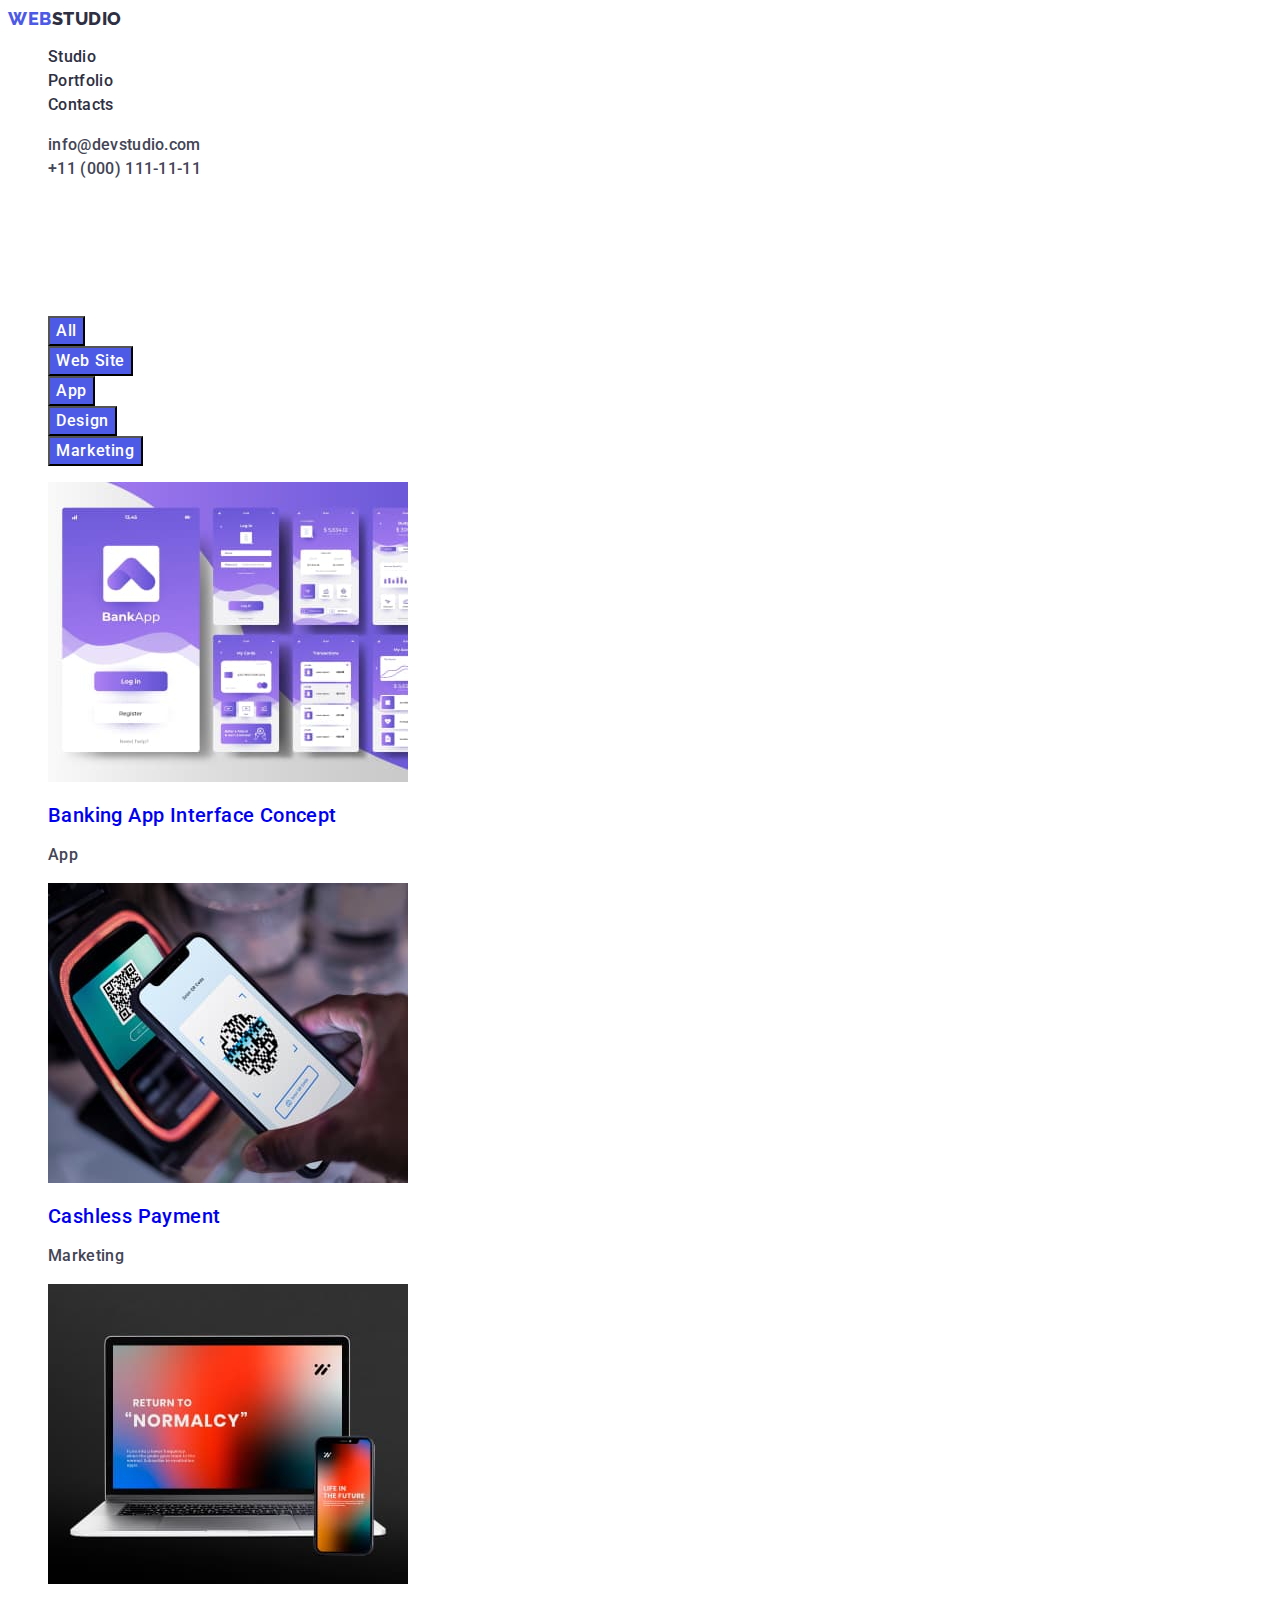
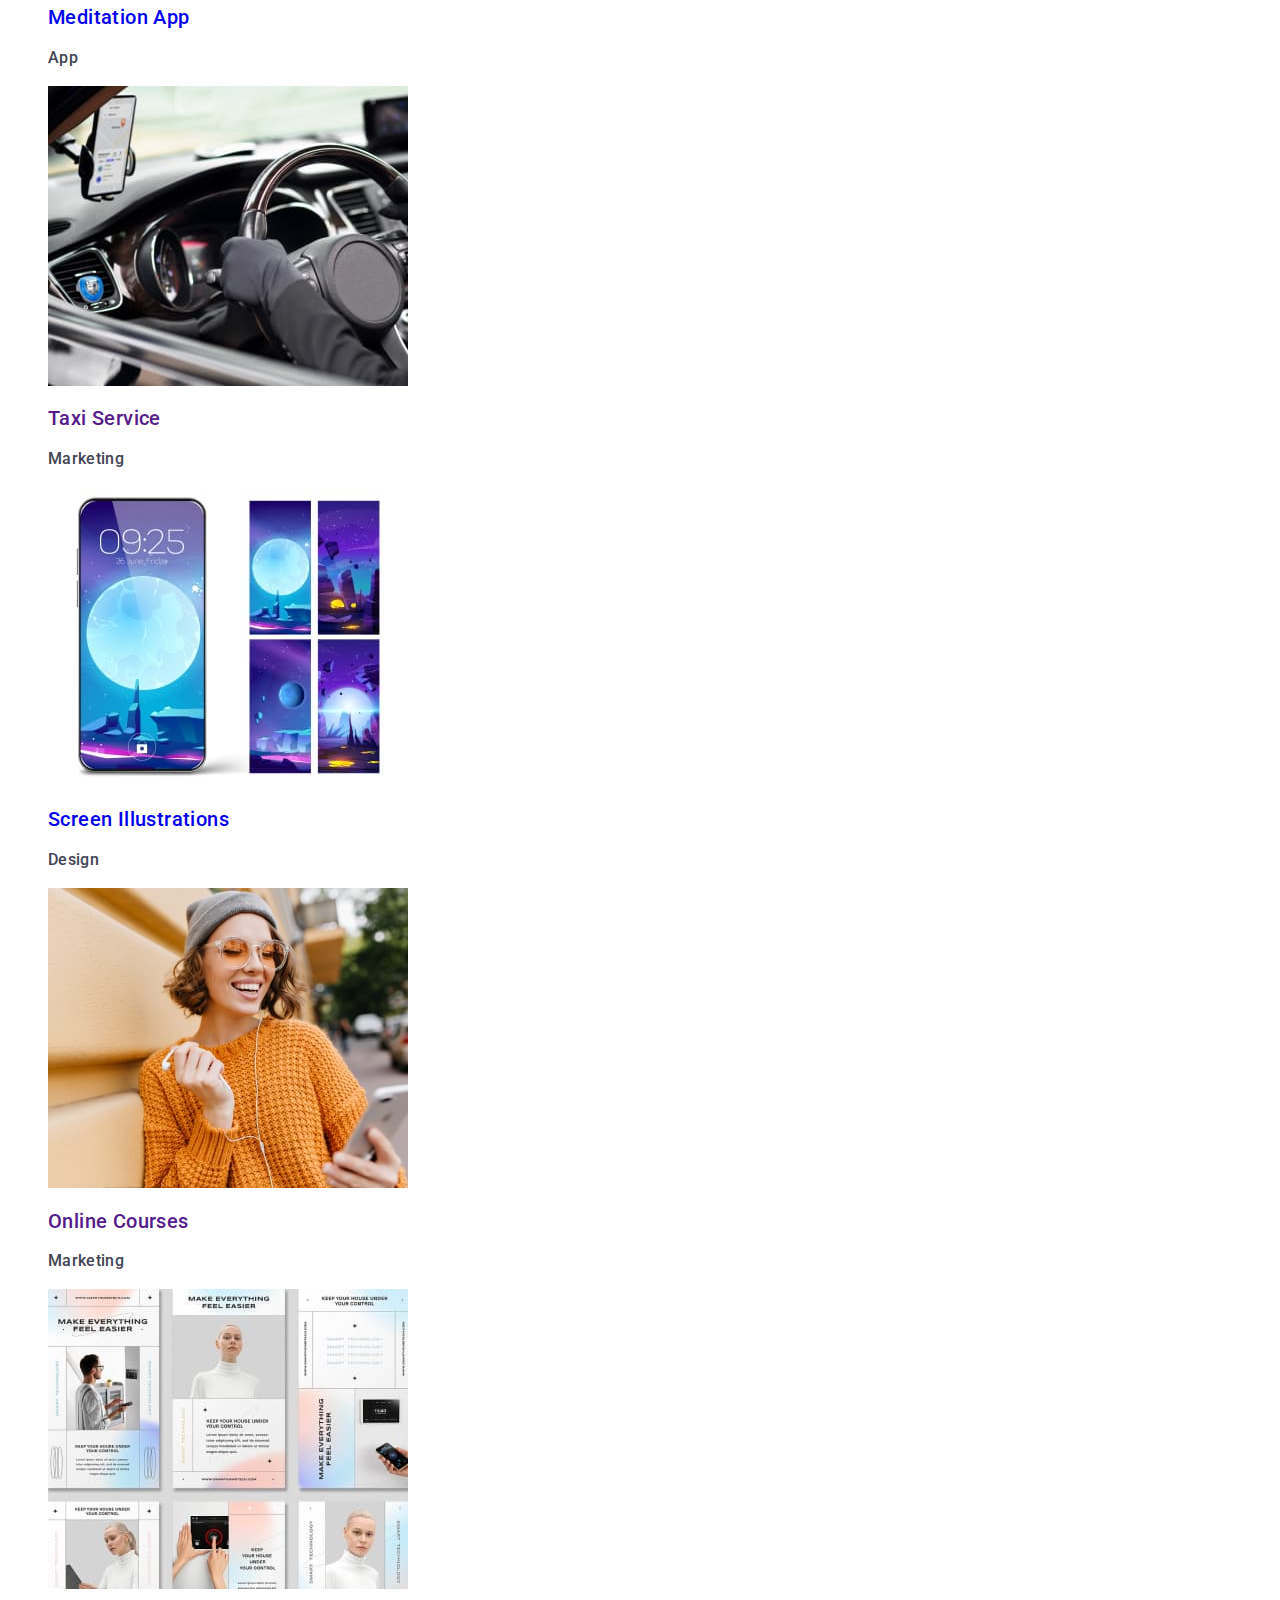
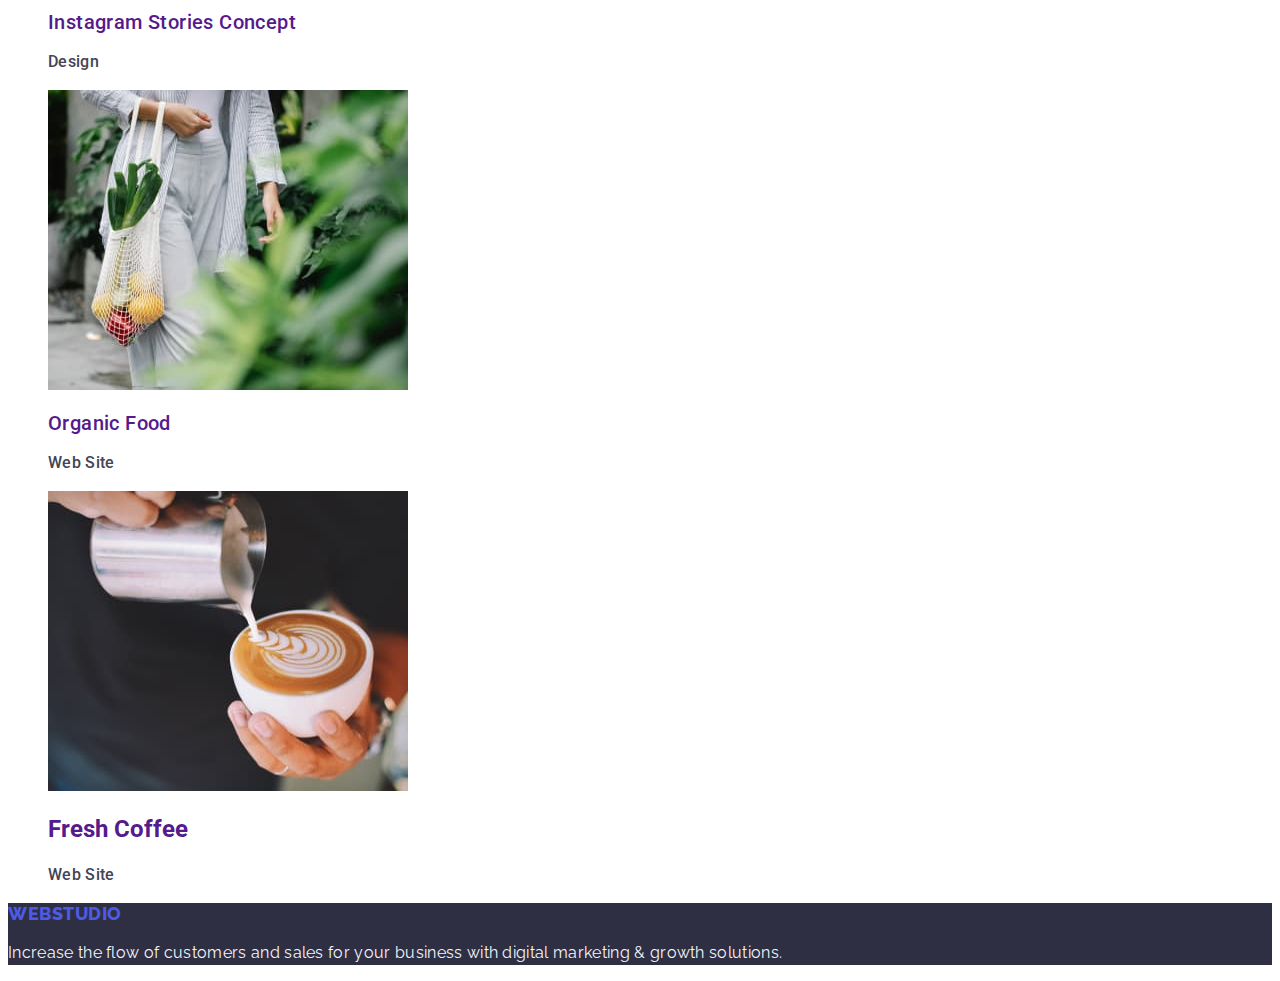
==== portfolio.html @ f0c69cc0 "h2" ====
<!DOCTYPE html>
<html lang="en">
  <head>
    <meta charset="UTF-8" />
    <meta name="viewport" content="width=device-width, initial-scale=1.0" />
    <link rel="stylesheet" href="./css/styles.css" />
    <link rel="preconnect" href="https://fonts.googleapis.com" />
    <link rel="preconnect" href="https://fonts.gstatic.com" crossorigin />
    <link
      href="https://fonts.googleapis.com/css2?family=Raleway:wght@800&family=Roboto:wght@400;500;700;900&display=swap"
      rel="stylesheet"
    />
    <title>Portfolio</title>
  </head>

  <body class="body-section">
    <!-- header section -->
    <header>
      <!-- navigation bar -->
      <nav class="main-navigation-container">
        <!-- logo -->
        <a class="logo link" href="./index.html"
          >Web<span class="part-of-logo">Studio</span>
        </a>
        <!-- studio, portofolio, contacts -->
        <ul class="navigation-list list">
          <li>
            <a class="nav-link link" href="./index.html">Studio</a>
          </li>
          <li>
            <a class="nav-link link" href="./portfolio.html">Portfolio</a>
          </li>
          <li>
            <a class="nav-link link" href="">Contacts</a>
          </li>
        </ul>
      </nav>
      <!-- contact adress section -->
      <address class="address-container">
        <ul class="address-list list">
          <li>
            <a class="address-link link" href="mailto:info@devstudio.com"
              >info@devstudio.com</a
            >
          </li>
          <li>
            <a class="address-link link" href="tel:+110001111111"
              >+11 (000) 111-11-11</a
            >
          </li>
        </ul>
      </address>
    </header>
    <main>
      <section class="section-one-portofolio">
        <h1 class="aparence">titlu</h1>
        <!--Buton section-->

        <ul class="button list">
          <li><button class="sec-one-button" type="button">All</button></li>
          <li>
            <button class="sec-one-button" type="button">Web Site</button>
          </li>
          <li><button class="sec-one-button" type="button">App</button></li>
          <li><button class="sec-one-button" type="button">Design</button></li>
          <li>
            <button class="sec-one-button" type="button">Marketing</button>
          </li>
        </ul>
        <!-- image section -->
        <ul class="images list">
          <li>
            <a href="link"
              ><img
                src="./images/web design.jpg"
                alt="Page-design"
                width="360"
              />
              <h2 class="portfolio-titles">Banking App Interface Concept</h2>
              <p class="phara">App</p></a
            >
          </li>
          <li>
            <a href="link">
              <img src="./images/telefon qr.jpg" alt="pay-phone" width="360" />
              <h2 class="portfolio-titles">Cashless Payment</h2>
              <p class="phara">Marketing</p></a
            >
          </li>
          <li class="list-of-project list">
            <a href="link"
              ><img
                src="./images/laptop si telefon.jpg"
                alt="Laptop-phone"
                width="360"
              />
              <h2 class="portfolio-titles">Meditation App</h2>
              <p class="phara">App</p></a
            >
          </li>
          <li class="list-of-project list">
            <a href=""
              ><img src="./images/taxi.jpg" alt="taxi" width="360" />
              <h2 class="portfolio-titles">Taxi Service</h2>
              <p class="phara">Marketing</p></a
            >
          </li>
          <li class="list-of-project list">
            <a href="list"
              ><img src="./images/blue phone.jpg" alt="design" width="360" />
              <h2 class="portfolio-titles">Screen Illustrations</h2>
              <p class="phara">Design</p></a
            >
          </li>
          <li class="list-of-project list">
            <a href=""
              ><img src="./images/girl.jpg" alt="online-corse" width="360" />
              <h2 class="portfolio-titles">Online Courses</h2>
              <p class="phara">Marketing</p></a
            >
          </li>
          <li class="list-of-project list">
            <a href=""
              ><img src="./images/page.jpg" alt="Instagram" width="360" />
              <h2 class="portfolio-titles">Instagram Stories Concept</h2>
              <p class="phara">Design</p></a
            >
          </li>
          <li class="list-of-project list">
            <a href=""
              ><img src="./images/fruit.jpg" alt="organic-food" width="360" />
              <h2 class="portfolio-titles">Organic Food</h2>
              <p class="phara">Web Site</p></a
            >
          </li>
          <li class="list-of-project list">
            <a href=""
              ><img src="./images/caffe.jpg" alt="coffee" width="360" />
              <h2 class="sportfolio-titles">Fresh Coffee</h2>
              <p class="phara">Web Site</p></a
            >
          </li>
        </ul>
      </section>
    </main>
    <footer class="footer-container">
      <a class="logo link" href="./index.html"
        >Web<span class="logo-footer-p">Studio</span></a
      >
      <p class="footer-additional-description">
        Increase the flow of customers and sales for your business with digital
        marketing & growth solutions.
      </p>
    </footer>
  </body>
</html>
---- css/styles.css ----
:root{
    --IRIS: #4D5AE5;
        --NAVY-BLUE: #2E2F42;
        --WHITE: #FFFFFF;
        --SLATE: #434455;
        --CLOUD: #F4F4FD;
        --OCEAN: #404BBF;
}
.logo {
    color: var(--IRIS);
        font-size: 18px;
        font-family: "Raleway", sans-serif;
        font-weight: 800;
        text-transform: uppercase;
        line-height: 1.17;
        text-decoration: none; 
        letter-spacing: 0.03em
}
.part-of-logo {
        color: #2e2f42;
        font-size: 18px;
        font-family: Raleway;
        font-weight: 800;
        text-transform: uppercase;
        line-height: 1.17;
        letter-spacing: 0.03em
}
    
ul{
    list-style: none;
    text-decoration: none;
}
/* section body style */
.body-section{
    font-family: "Roboto", sans-serif;
    color: var(--SLATE);
    background-color: var(--WHITE);

}
.link{
    text-decoration: none;
    
}
.link:hover{
    color: #404bbf;
}
.link:focus{
    color: #404bbf;
}
.list{
    list-style: none;
font-weight: 500;
color: var(--NAVY-BLUE);
}
.address-container {
    font-style: normal;
}
.address-link {
    line-height: 1.5;
    letter-spacing: 0.02em;
    color: var(--SLATE);
}
.address-link:hover {
    color:#404bbf
}
.aparence{
    font-size: 56px;
    line-height: 1.07;
    text-align: center;
    letter-spacing: 0.02em;
    color: #ffffff;
} 
.section-one-container {
    background-color:var(--NAVY-BLUE);
}
button {
    cursor: pointer;
    font-family: inherit; /* Moștenește fontul definit în body */
    font-weight: 500;
    font-size: 16px;
    line-height: 1.5;
    letter-spacing: 0.04em;
    color: var(--IRIS);
    background-color: var(--CLOUD);
}
button:hover {
    color: #ffffff;
        background-color: #404BBF
}
button:focus {
    color: #ffffff;
    background-color: #404BBF
}
.sec-one-button {
background-color: #4D5AE5;
color: #ffffff;
}


a{
    text-decoration: none;
}
.footer-container {
    background-color: var(--NAVY-BLUE);
    font-family: 'Raleway', sans-serif;
    line-height: 1.17;
}
 .span-class-p {
     line-height: 1.5;
     color: var(--light-color);
     letter-spacing: 0.02em;
 }
body {
    font-family: "Roboto", sans-serif;
    color: #434455;
    background-color:var(--WHITE);
}
.nav-link {
    line-height: 1.5;
    letter-spacing: 0.02em;
    color: #2E2F42;
}
.nav-link:hover {
    color: #404bbf;

}
.nav-link:focus {
    color: #404bbf;
}
.portfolio-titles{
    font-weight: 500;
        font-size: 20px;
        line-height: 1.2;
        letter-spacing: 0.02em;
        color:
}
/* index section one*/
.effective {
    font-size: 56px;
    line-height: 1.07;
    text-align:center;
    letter-spacing: 0.02em;
    color: #ffffff;
}
 /* index section two */
 .what {
    font-size: 36px;
        line-height: 1.11;
        text-align: center;
        letter-spacing: 0.02em;
        text-transform: capitalize;
        color: 
 }
 
 .phara {
    line-height: 1.5;
    letter-spacing: 0.02em;
    color: var(--SLATE);
 }
 /* index section three */
 .strategy {
        font-weight: 500;
        font-size: 20px;
        line-height: 1.2;
        letter-spacing: 0.02em;
        color: #2e2f42;

 }
 /* index section four */
 .section-four-container {
    background-color: #f4f4fd;
 }
 .name{
    background-color: #ffffff;
 }
 .white-title{
    background-color: #FFFFFF;
 }
 .footer-additional-description {
    line-height: 1.5;
    color:var(--CLOUD);
    letter-spacing: 0.02em;
 }
.team {
    background-color: #ffffff;
}
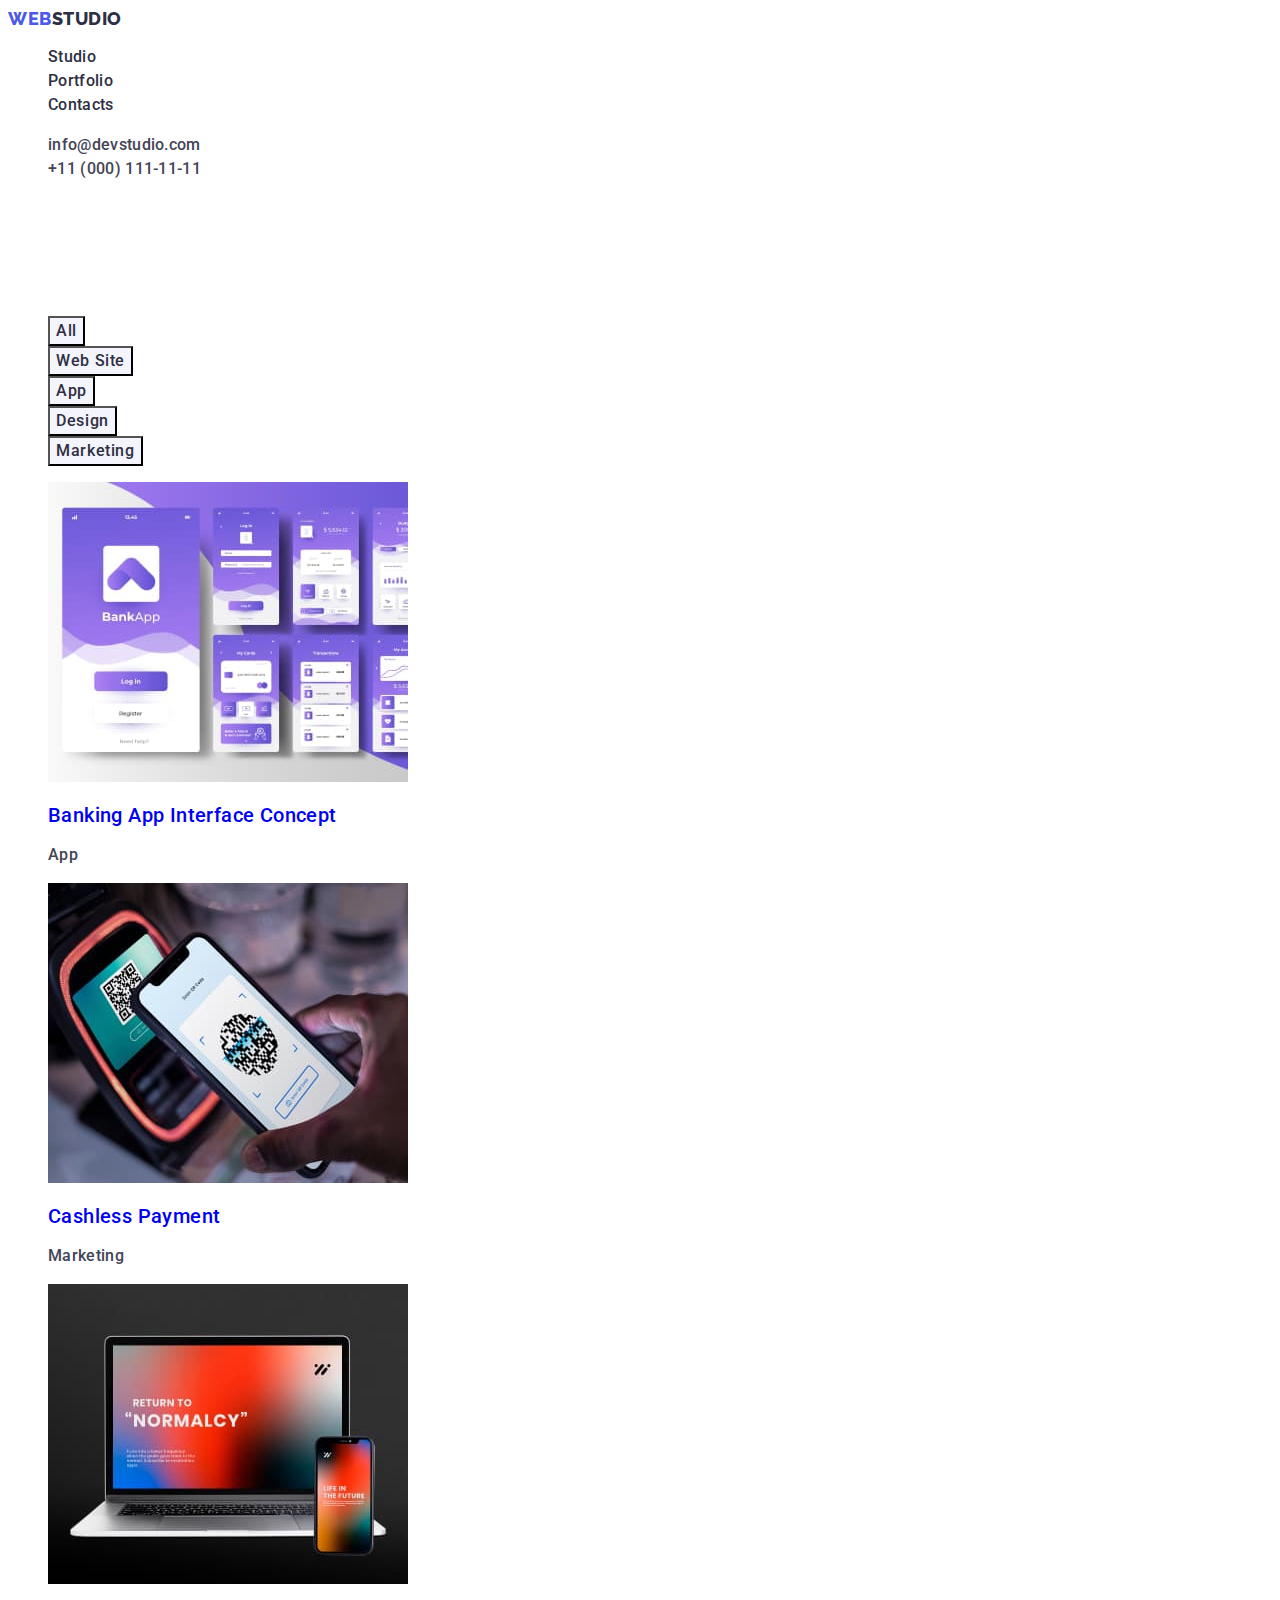
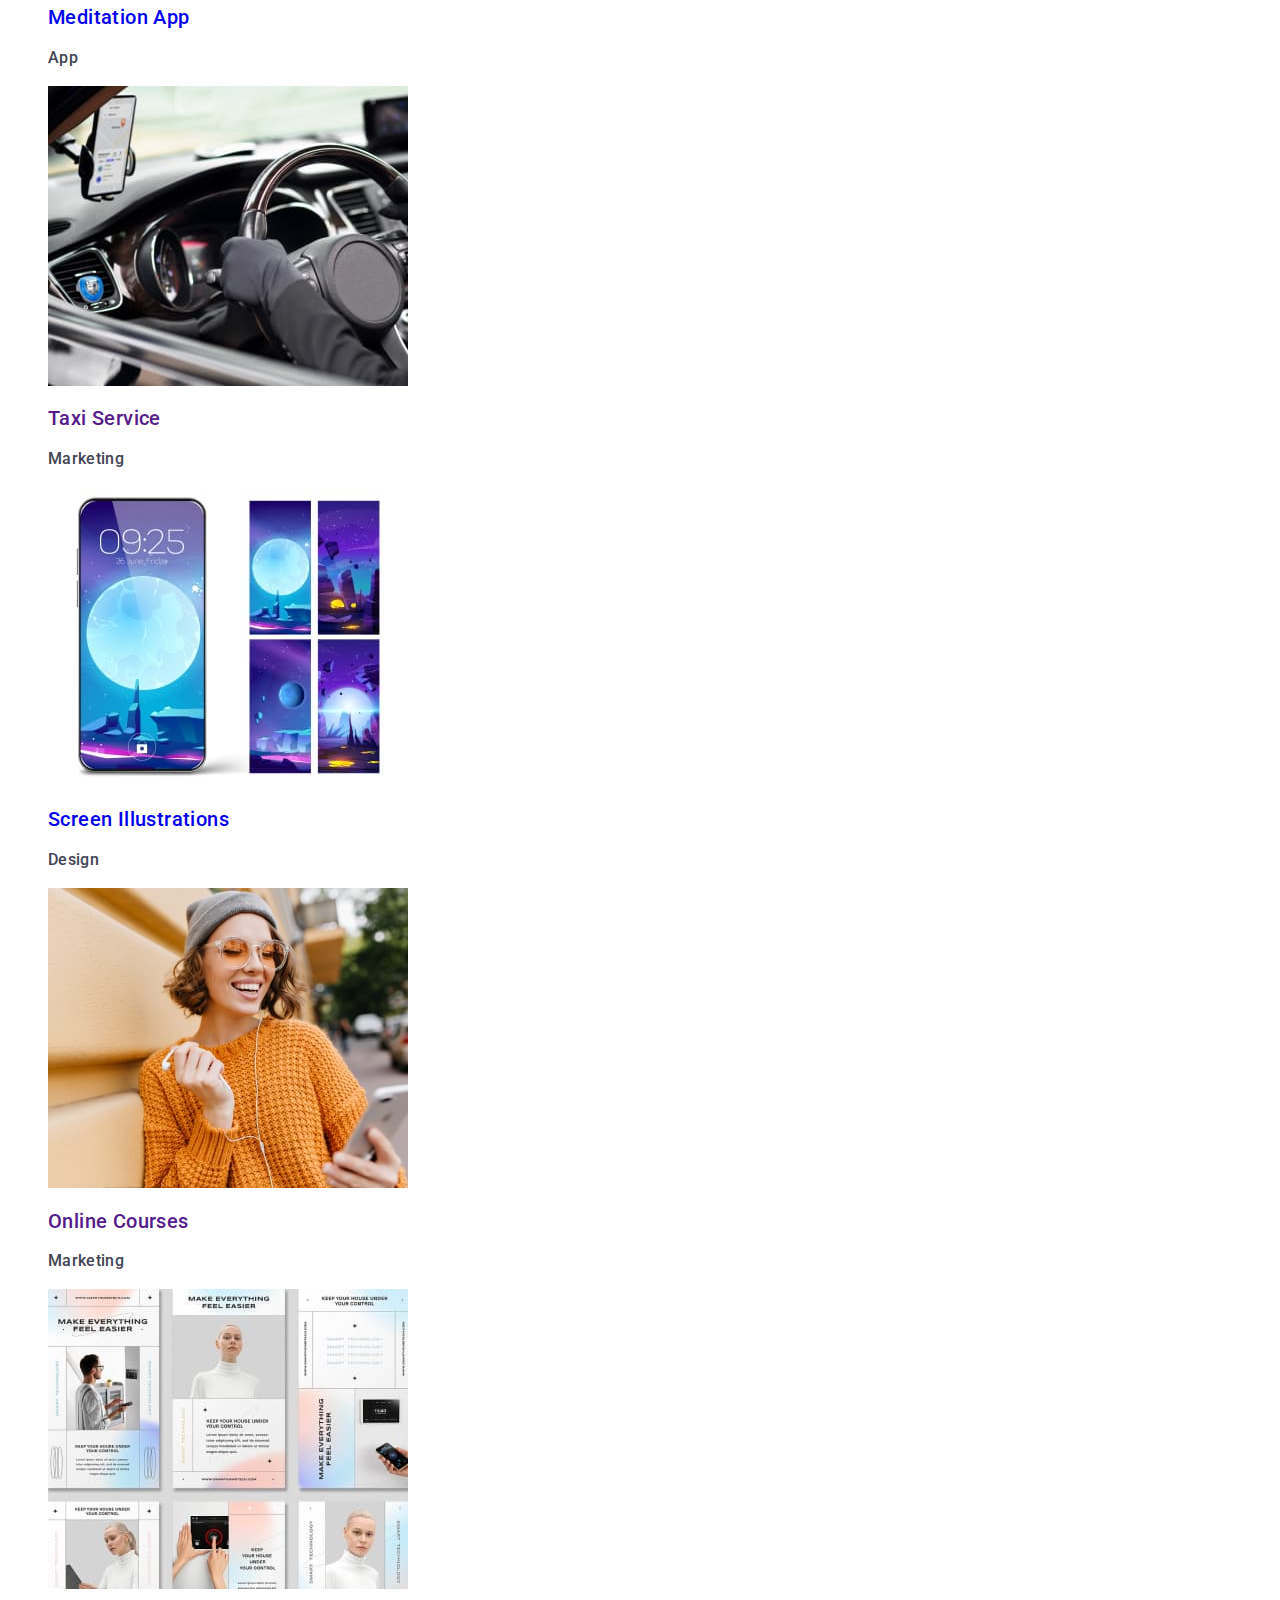
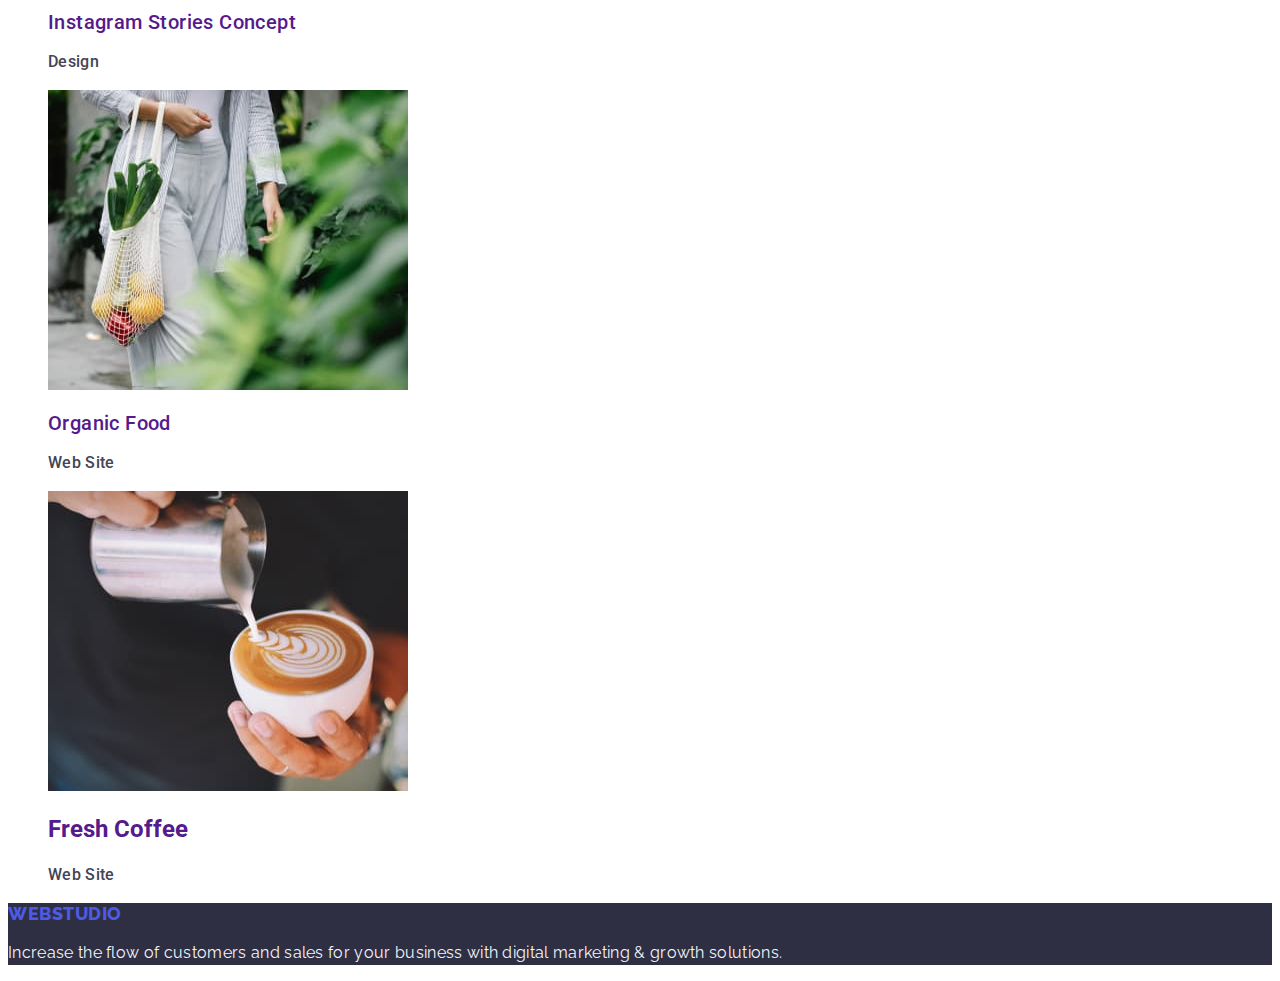
==== commit 6add6ebc: "h2" ====
--- a/portfolio.html
+++ b/portfolio.html
@@ -52,10 +52,9 @@
       </address>
     </header>
     <main>
-      <section class="section-one-portofolio">
+      <!--Buton section-->
+      <section>
         <h1 class="aparence">titlu</h1>
-        <!--Buton section-->
-
         <ul class="button list">
           <li><button class="sec-one-button" type="button">All</button></li>
           <li>
--- a/css/styles.css
+++ b/css/styles.css
@@ -92,8 +92,14 @@
     background-color: #404BBF
 }
 .sec-one-button {
-background-color: #4D5AE5;
-color: #ffffff;
+font-family: "Roboto", sans-serif;
+    font-weight: 500;
+    font-size: 16px;
+    line-height: 1.5;
+    letter-spacing: 0.04em;
+    color: var(--logo-blue-color);
+    background-color: #f4f4fd;
+    cursor: pointer;
 }
 
 
@@ -149,7 +155,7 @@
         text-align: center;
         letter-spacing: 0.02em;
         text-transform: capitalize;
-        color: 
+        color: var(--NAVY-BLUE)
  }
  
  .phara {
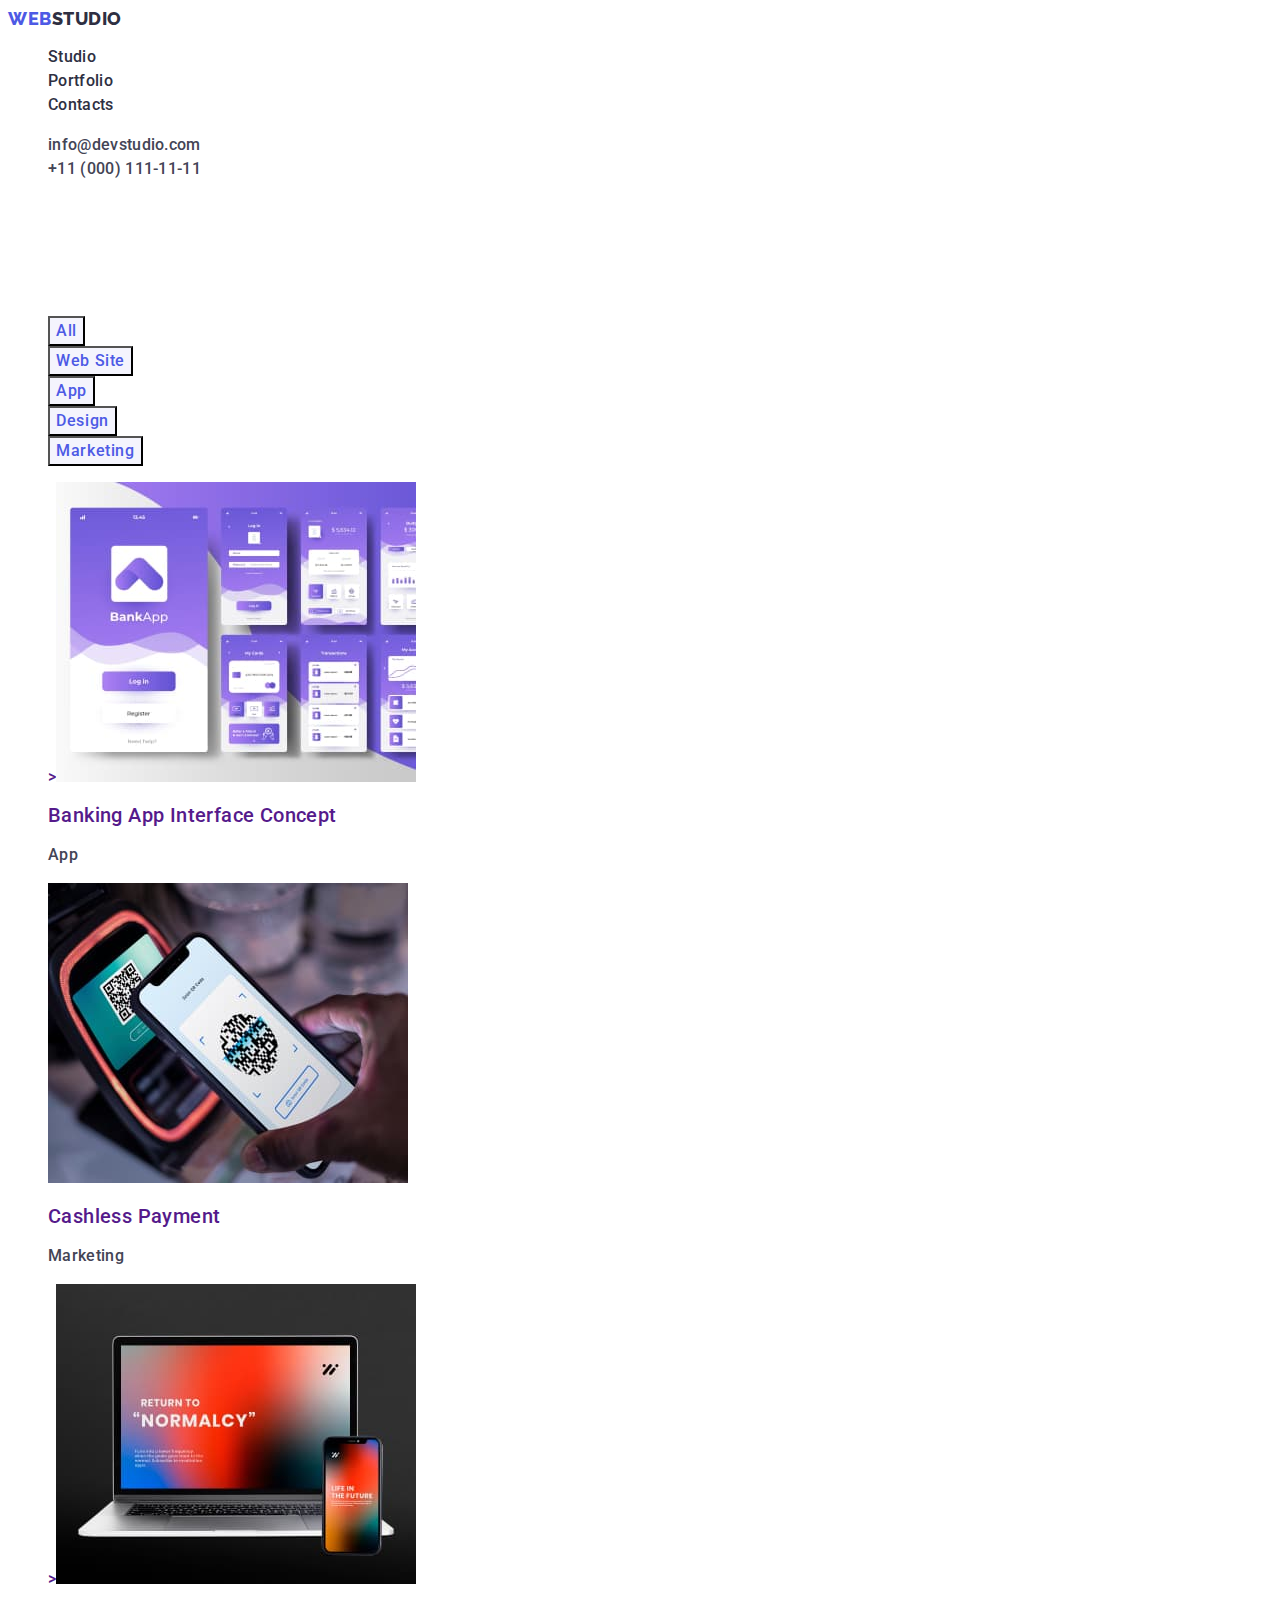
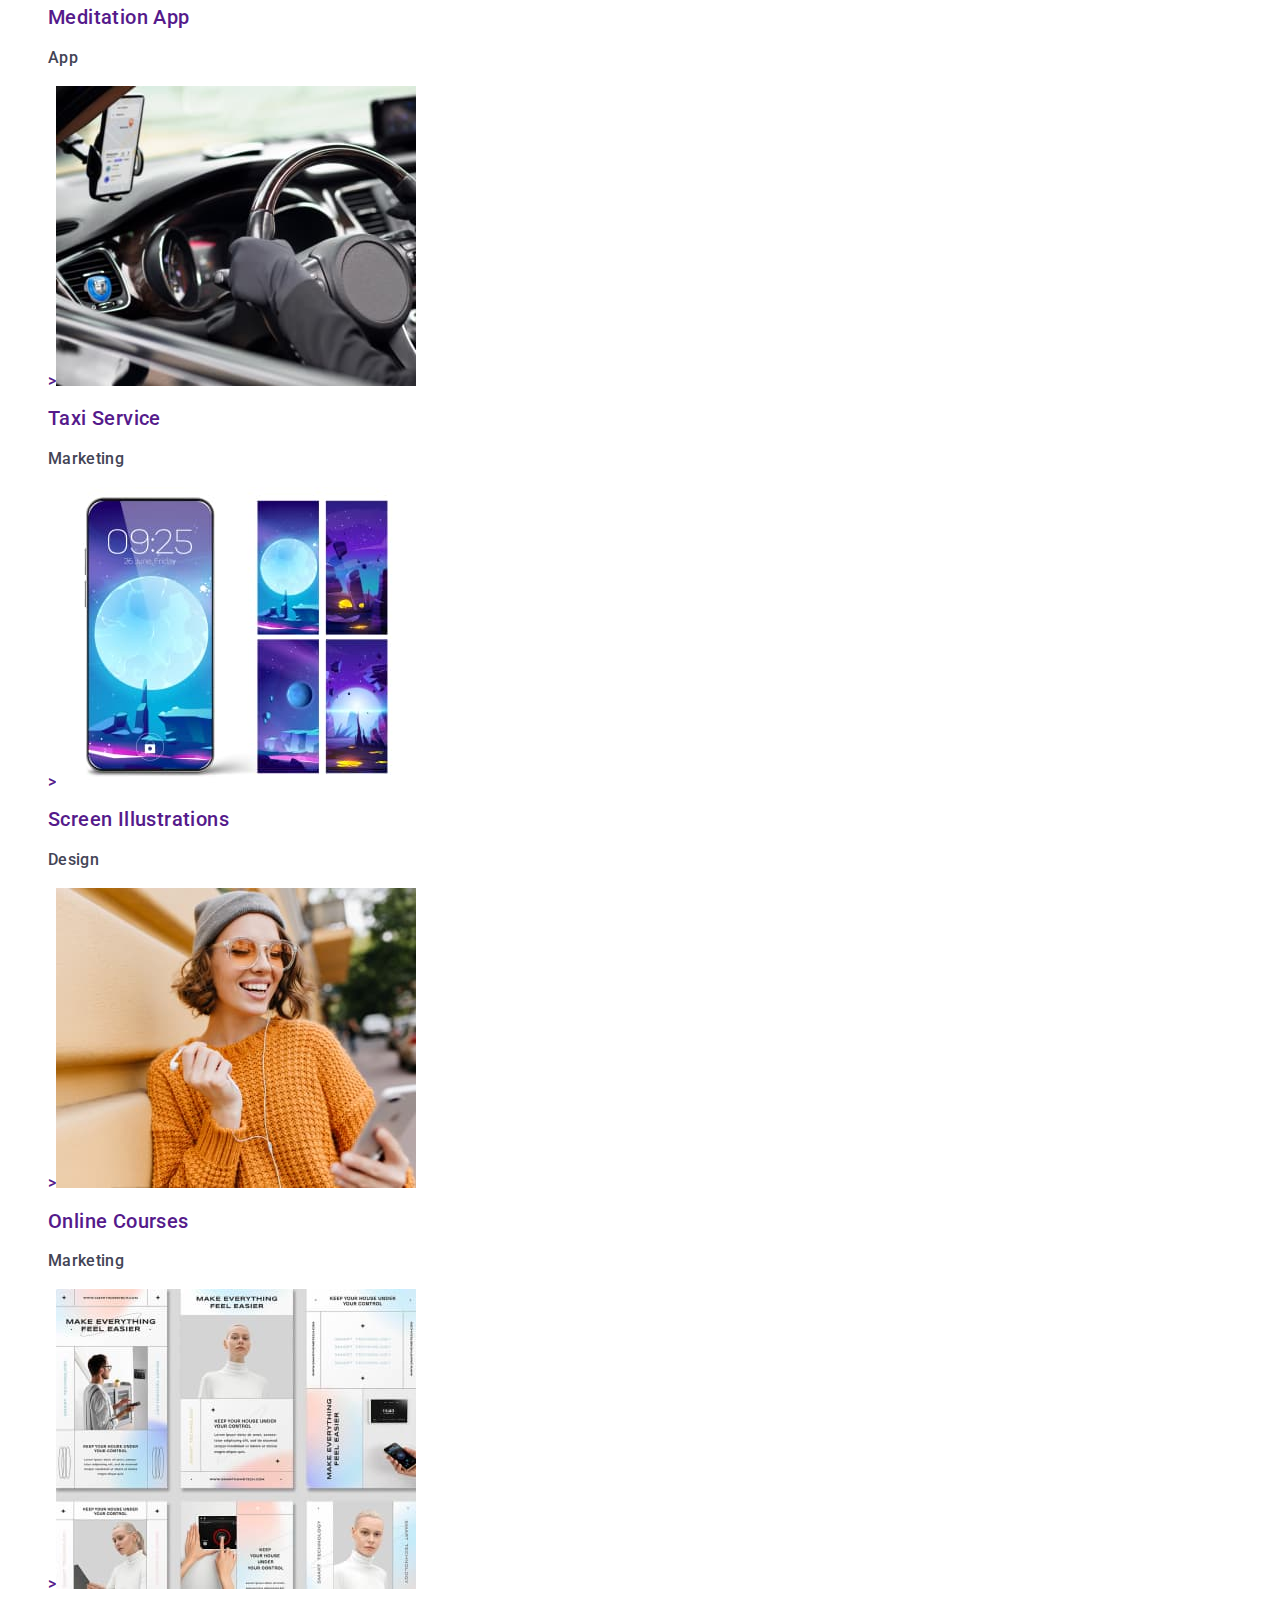
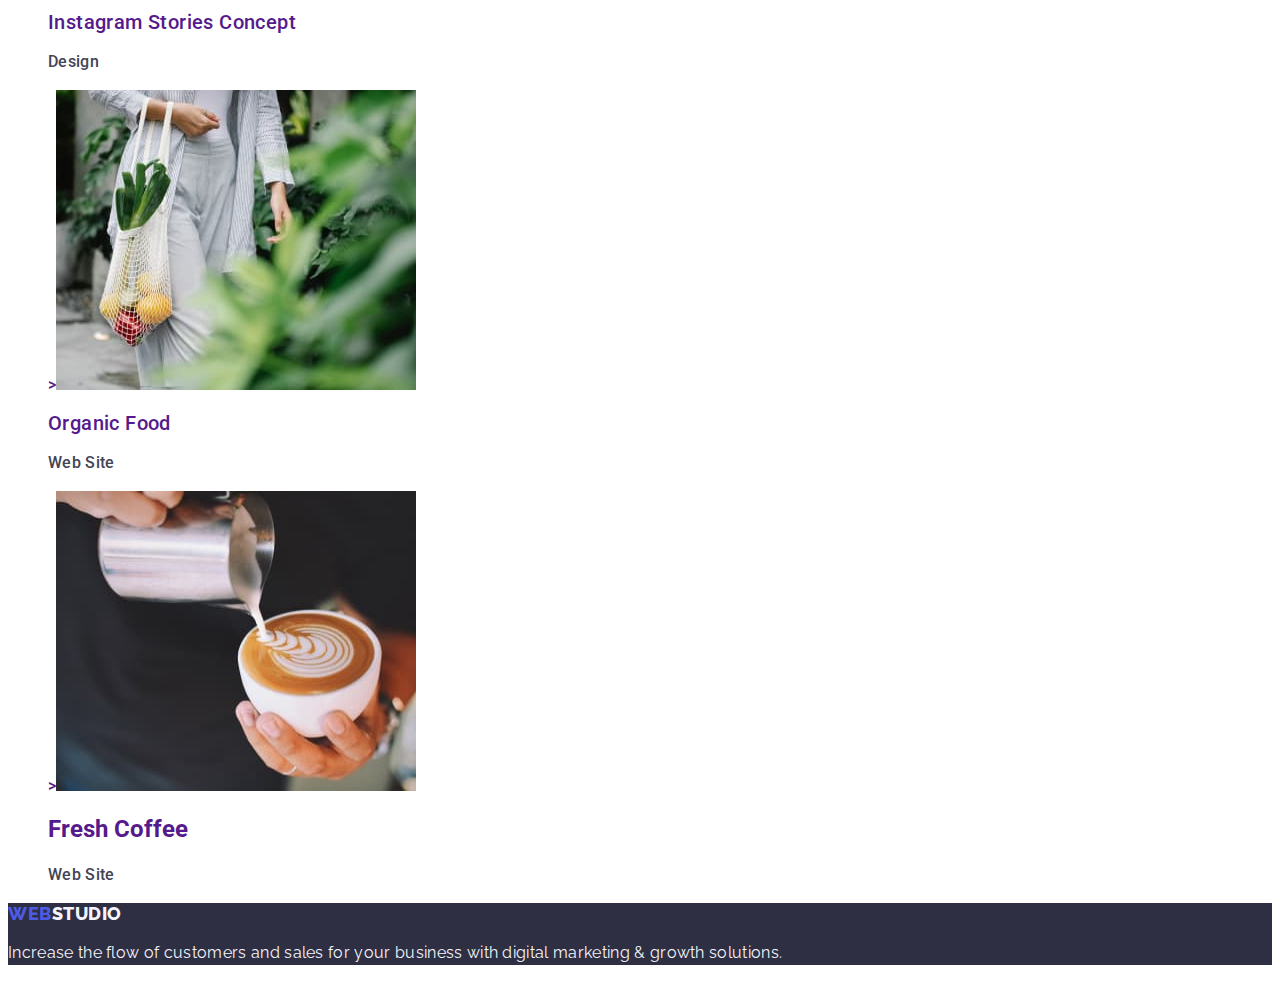
==== commit 7b7d1e2a: "h2" ====
--- a/portfolio.html
+++ b/portfolio.html
@@ -67,9 +67,9 @@
           </li>
         </ul>
         <!-- image section -->
-        <ul class="images list">
+        <ul class="list">
           <li>
-            <a href="link"
+            <a href="" class="link">
               ><img
                 src="./images/web design.jpg"
                 alt="Page-design"
@@ -80,14 +80,14 @@
             >
           </li>
           <li>
-            <a href="link">
+            <a href="" class="link">
               <img src="./images/telefon qr.jpg" alt="pay-phone" width="360" />
               <h2 class="portfolio-titles">Cashless Payment</h2>
               <p class="phara">Marketing</p></a
             >
           </li>
           <li class="list-of-project list">
-            <a href="link"
+            <a href="" class="link">
               ><img
                 src="./images/laptop si telefon.jpg"
                 alt="Laptop-phone"
@@ -98,42 +98,42 @@
             >
           </li>
           <li class="list-of-project list">
-            <a href=""
+            <a href="" class="link">
               ><img src="./images/taxi.jpg" alt="taxi" width="360" />
               <h2 class="portfolio-titles">Taxi Service</h2>
               <p class="phara">Marketing</p></a
             >
           </li>
           <li class="list-of-project list">
-            <a href="list"
+            <a href="" class="link">
               ><img src="./images/blue phone.jpg" alt="design" width="360" />
               <h2 class="portfolio-titles">Screen Illustrations</h2>
               <p class="phara">Design</p></a
             >
           </li>
           <li class="list-of-project list">
-            <a href=""
+            <a href="" class="link">
               ><img src="./images/girl.jpg" alt="online-corse" width="360" />
               <h2 class="portfolio-titles">Online Courses</h2>
               <p class="phara">Marketing</p></a
             >
           </li>
           <li class="list-of-project list">
-            <a href=""
+            <a href="" class="link">
               ><img src="./images/page.jpg" alt="Instagram" width="360" />
               <h2 class="portfolio-titles">Instagram Stories Concept</h2>
               <p class="phara">Design</p></a
             >
           </li>
           <li class="list-of-project list">
-            <a href=""
+            <a href="" class="link">
               ><img src="./images/fruit.jpg" alt="organic-food" width="360" />
               <h2 class="portfolio-titles">Organic Food</h2>
               <p class="phara">Web Site</p></a
             >
           </li>
           <li class="list-of-project list">
-            <a href=""
+            <a href="" class="link">
               ><img src="./images/caffe.jpg" alt="coffee" width="360" />
               <h2 class="sportfolio-titles">Fresh Coffee</h2>
               <p class="phara">Web Site</p></a
@@ -143,7 +143,7 @@
       </section>
     </main>
     <footer class="footer-container">
-      <a class="logo link" href="./index.html"
+      <a href="./index.html" class="logo link"
         >Web<span class="logo-footer-p">Studio</span></a
       >
       <p class="footer-additional-description">
--- a/css/styles.css
+++ b/css/styles.css
@@ -80,8 +80,8 @@
     font-size: 16px;
     line-height: 1.5;
     letter-spacing: 0.04em;
-    color: var(--IRIS);
-    background-color: var(--CLOUD);
+    color: #ffffff;
+    background-color: #4D5AE5;
 }
 button:hover {
     color: #ffffff;
@@ -97,7 +97,7 @@
     font-size: 16px;
     line-height: 1.5;
     letter-spacing: 0.04em;
-    color: var(--logo-blue-color);
+    color: var(--IRIS);
     background-color: #f4f4fd;
     cursor: pointer;
 }
@@ -111,10 +111,8 @@
     font-family: 'Raleway', sans-serif;
     line-height: 1.17;
 }
- .span-class-p {
-     line-height: 1.5;
-     color: var(--light-color);
-     letter-spacing: 0.02em;
+ .logo-footer-p {
+     color: #f4f4fd;
  }
 body {
     font-family: "Roboto", sans-serif;
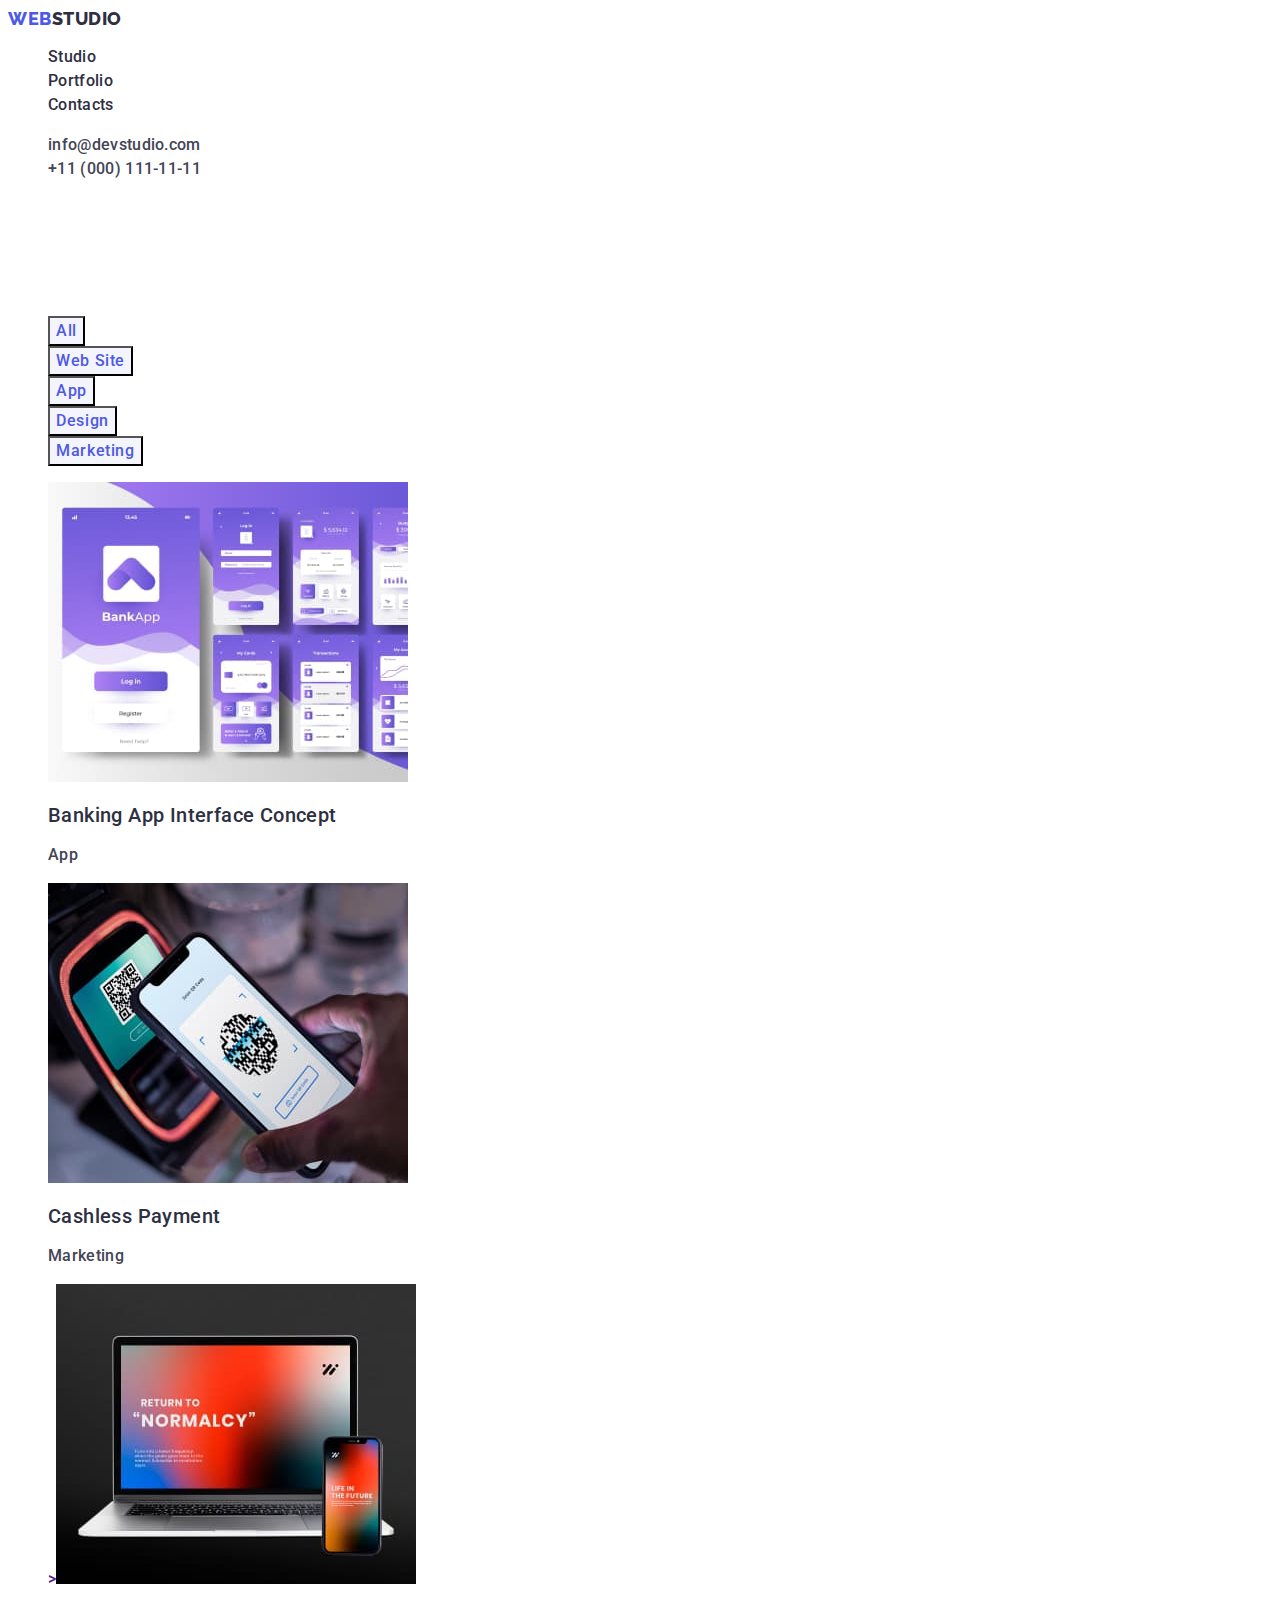
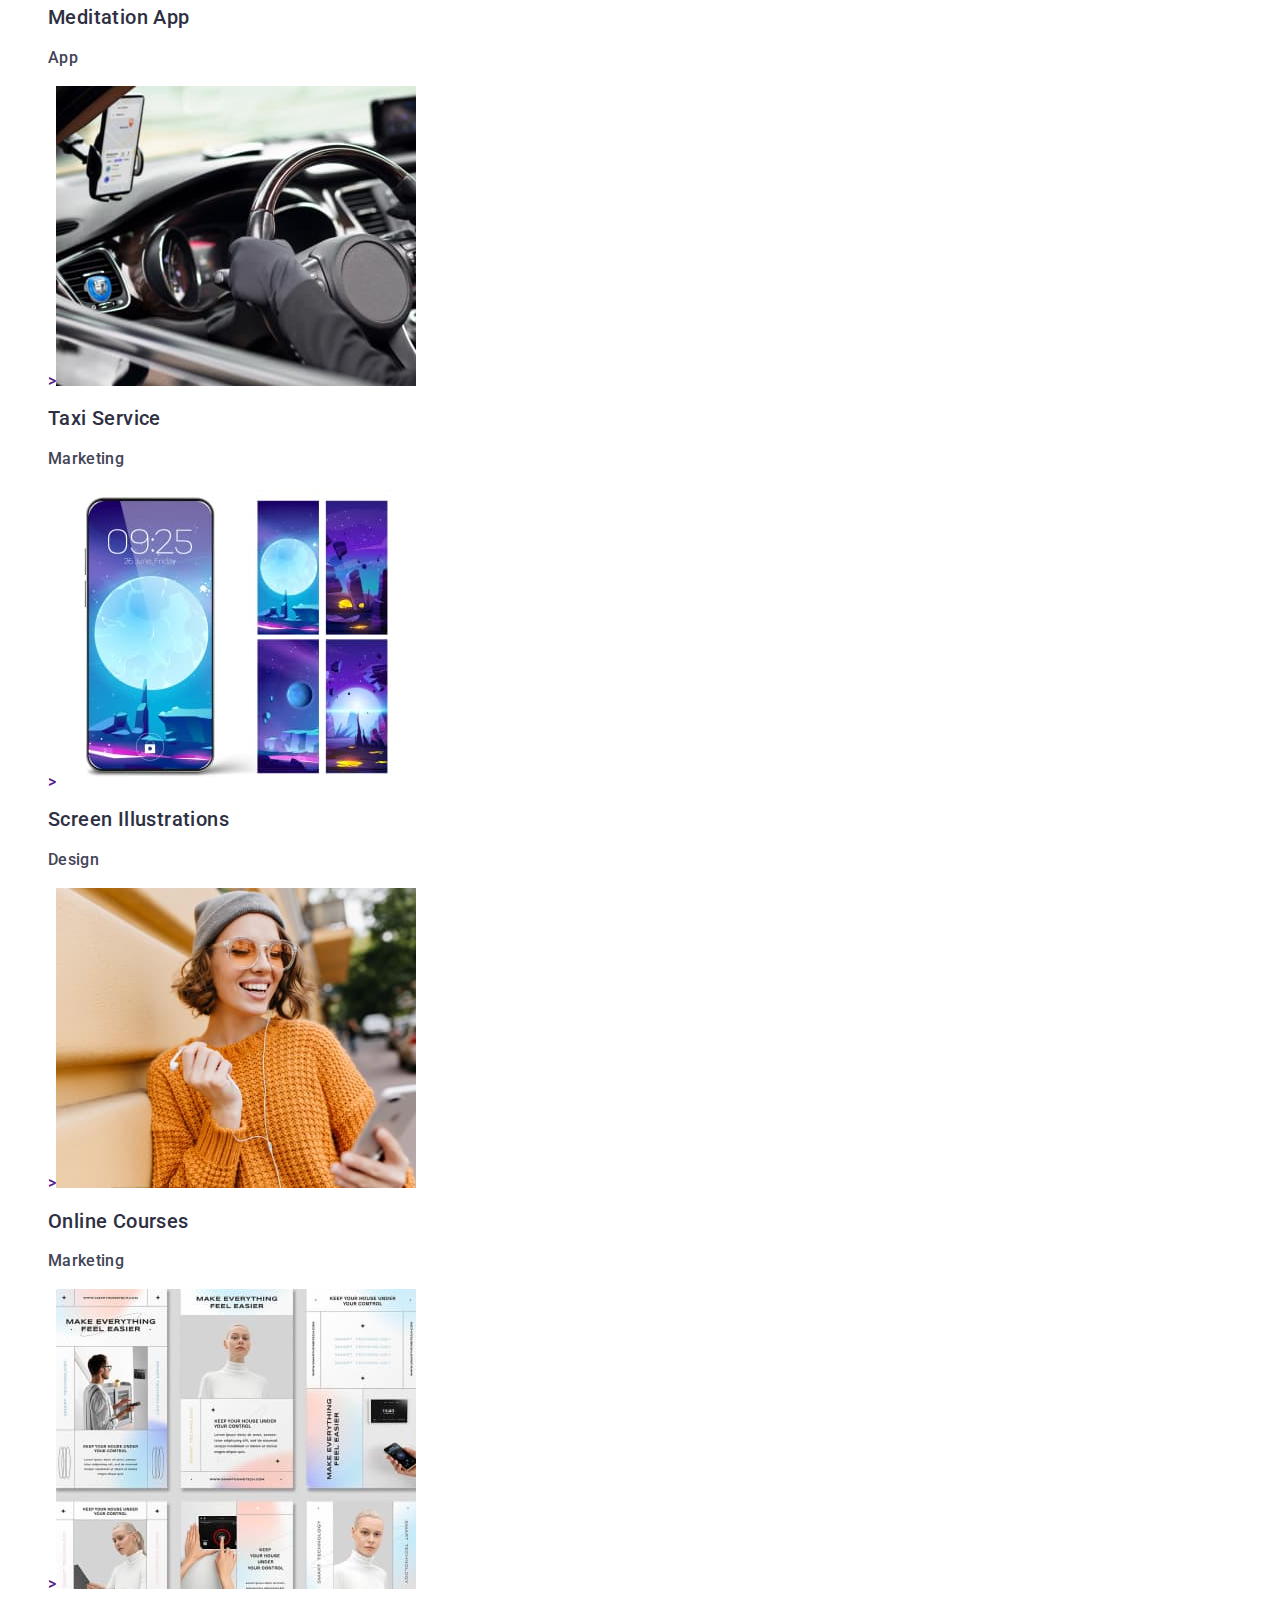
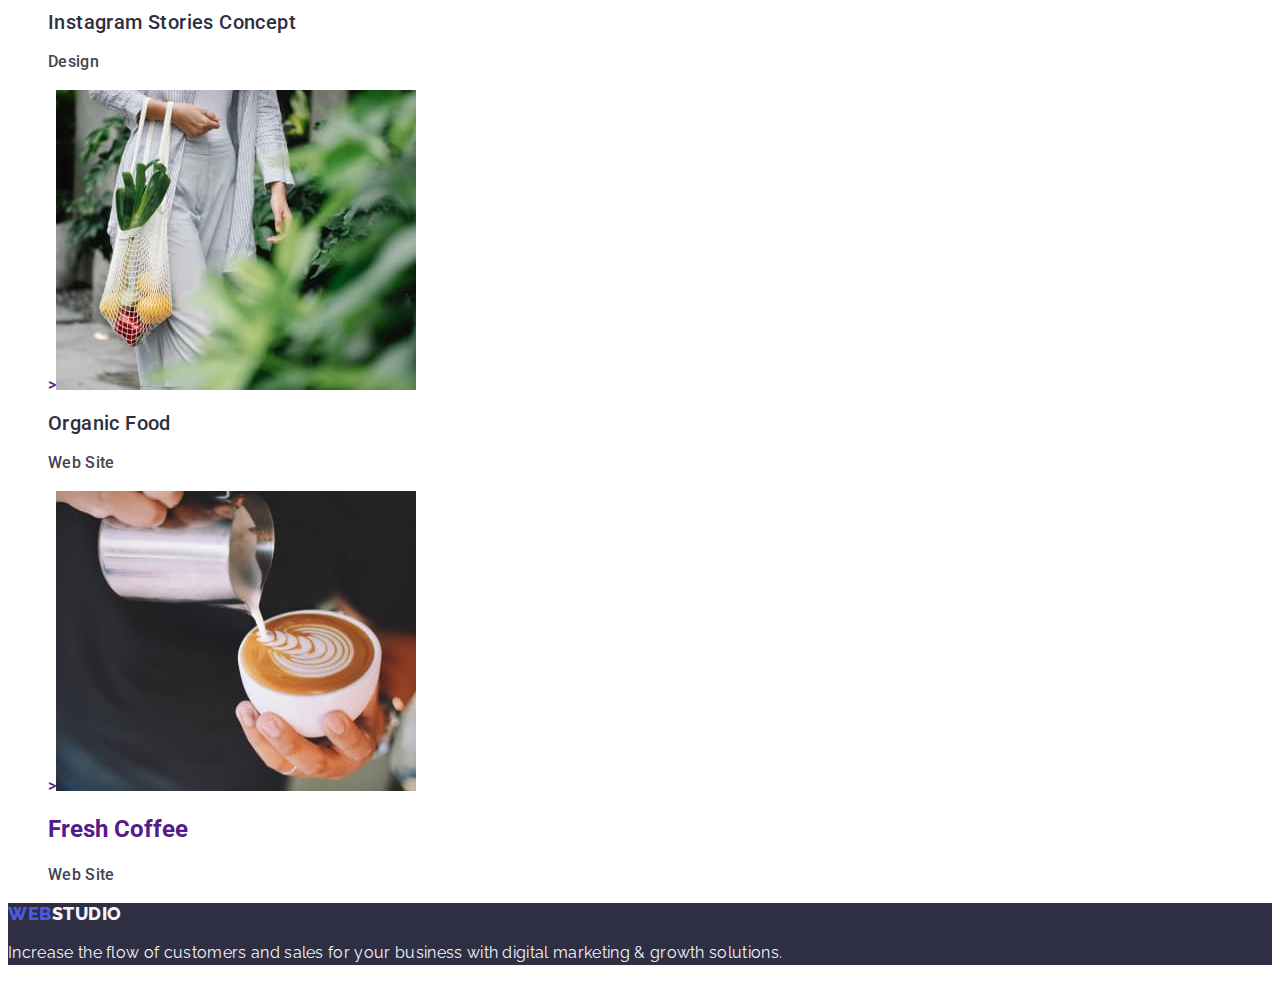
==== commit 204c6492: "h2" ====
--- a/portfolio.html
+++ b/portfolio.html
@@ -70,7 +70,7 @@
         <ul class="list">
           <li>
             <a href="" class="link">
-              ><img
+              <img
                 src="./images/web design.jpg"
                 alt="Page-design"
                 width="360"
--- a/css/styles.css
+++ b/css/styles.css
@@ -98,7 +98,7 @@
     line-height: 1.5;
     letter-spacing: 0.04em;
     color: var(--IRIS);
-    background-color: #f4f4fd;
+    background-color: #F4F4FD;
     cursor: pointer;
 }
 
@@ -136,7 +136,7 @@
         font-size: 20px;
         line-height: 1.2;
         letter-spacing: 0.02em;
-        color:
+        color:var(--NAVY-BLUE)
 }
 /* index section one*/
 .effective {
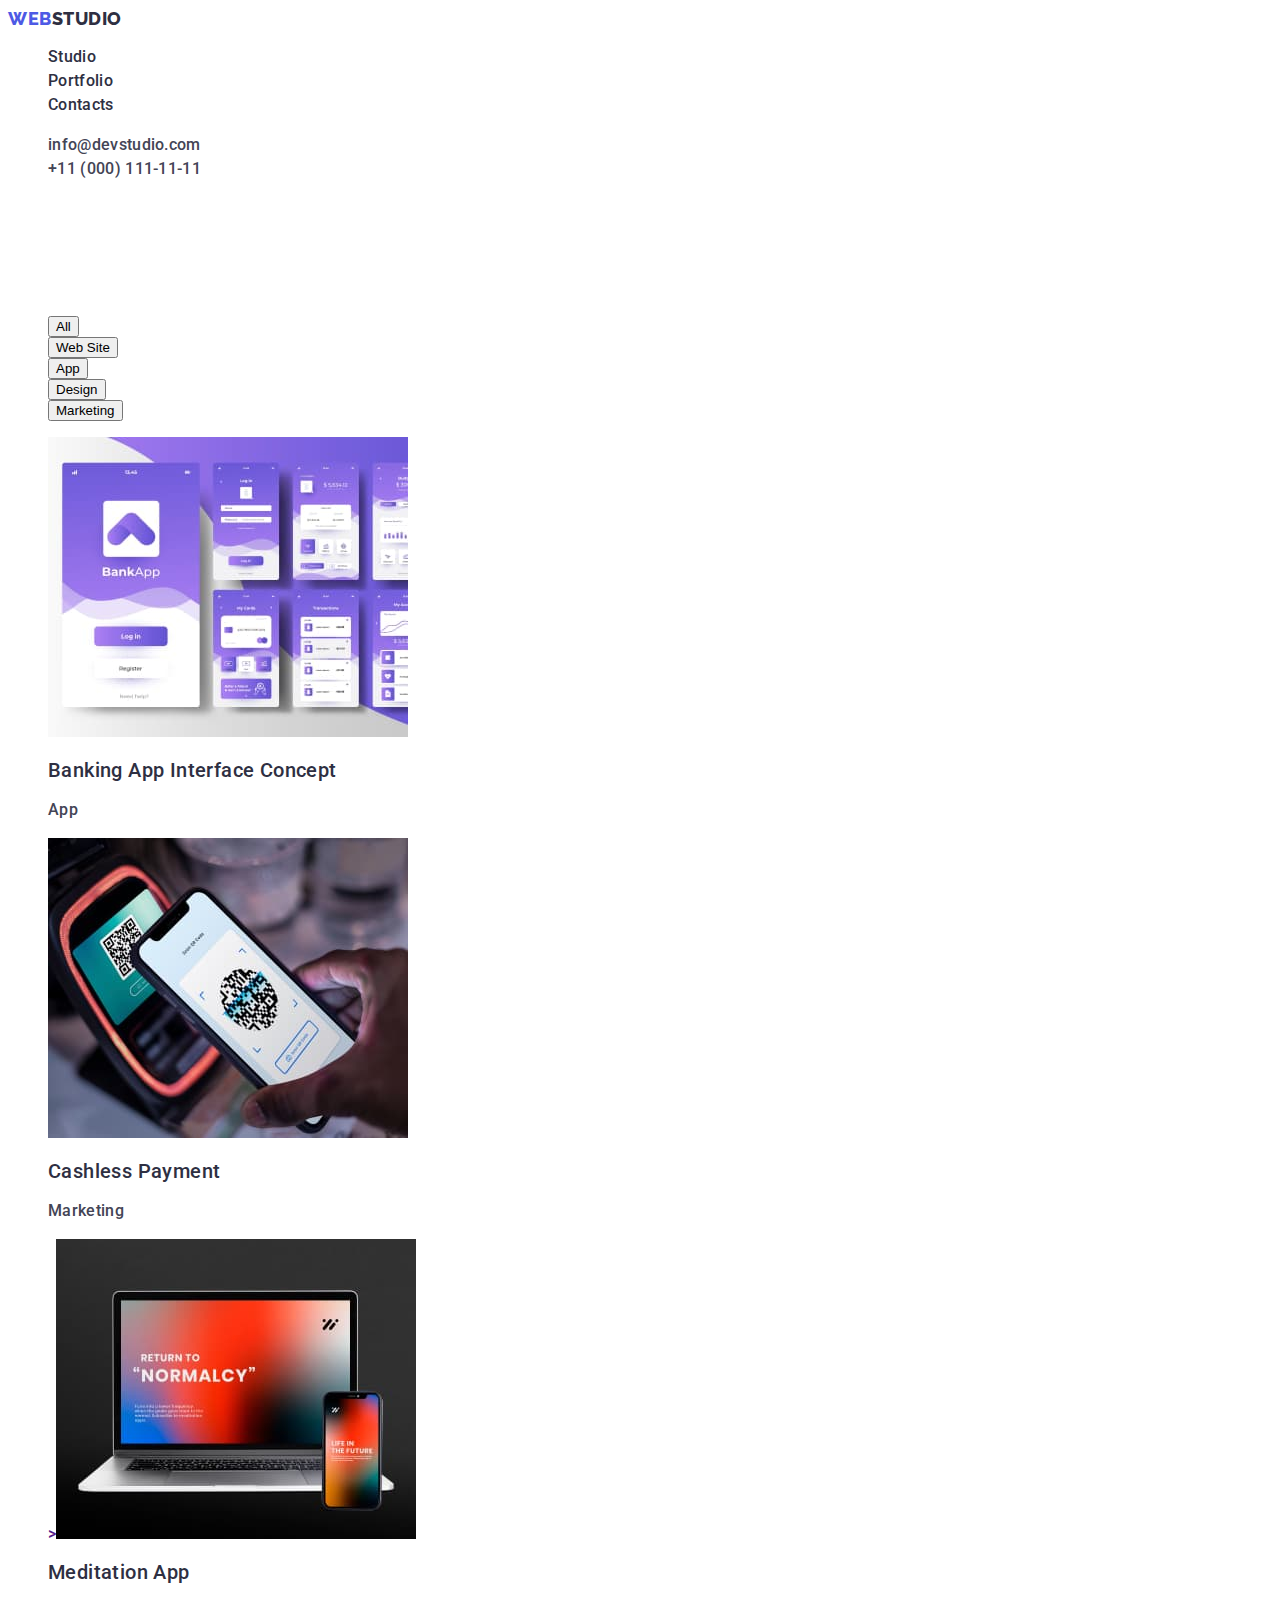
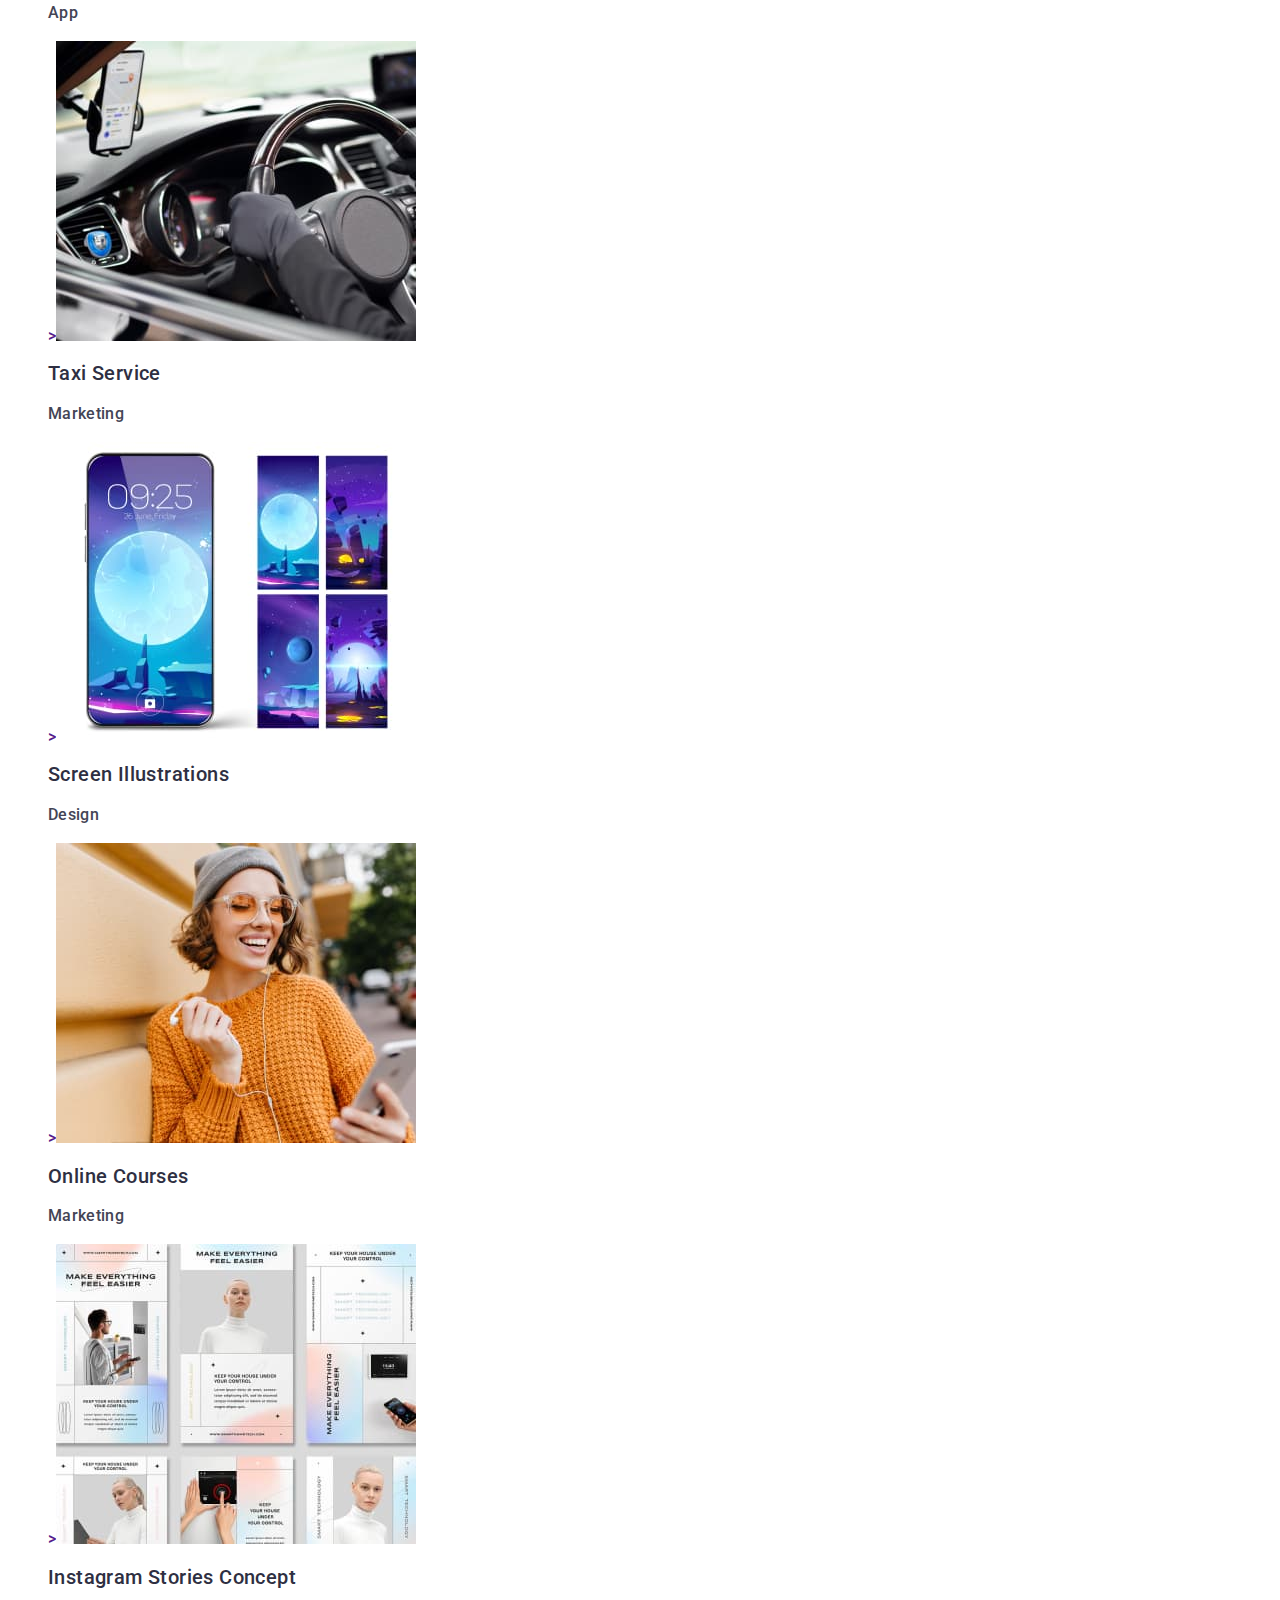
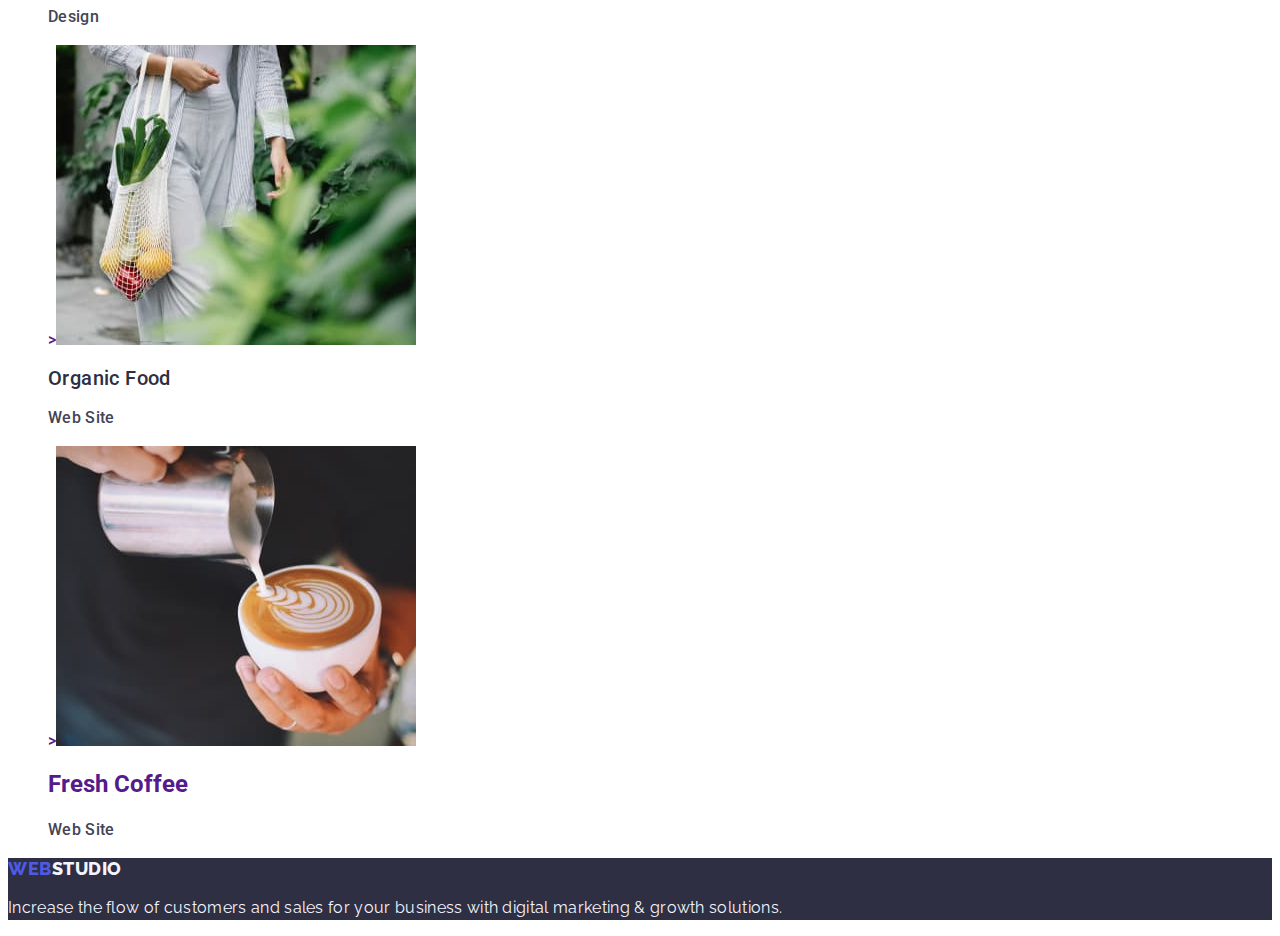
==== commit 1c95d5f6: "h2" ====
--- a/portfolio.html
+++ b/portfolio.html
@@ -55,15 +55,15 @@
       <!--Buton section-->
       <section>
         <h1 class="aparence">titlu</h1>
-        <ul class="button list">
-          <li><button class="sec-one-button" type="button">All</button></li>
+        <ul class="list">
+          <li><button class="navi-menu" type="button">All</button></li>
           <li>
-            <button class="sec-one-button" type="button">Web Site</button>
+            <button class="navi-menu" type="button">Web Site</button>
           </li>
-          <li><button class="sec-one-button" type="button">App</button></li>
-          <li><button class="sec-one-button" type="button">Design</button></li>
+          <li><button class="navi-menu" type="button">App</button></li>
+          <li><button class="navi-menu" type="button">Design</button></li>
           <li>
-            <button class="sec-one-button" type="button">Marketing</button>
+            <button class="navi-menu" type="button">Marketing</button>
           </li>
         </ul>
         <!-- image section -->
--- a/css/styles.css
+++ b/css/styles.css
@@ -7,7 +7,7 @@
         --OCEAN: #404BBF;
 }
 .logo {
-    color: var(--IRIS);
+    color: var(--IRIS);         
         font-size: 18px;
         font-family: "Raleway", sans-serif;
         font-weight: 800;
@@ -70,37 +70,7 @@
     letter-spacing: 0.02em;
     color: #ffffff;
 } 
-.section-one-container {
-    background-color:var(--NAVY-BLUE);
-}
-button {
-    cursor: pointer;
-    font-family: inherit; /* Moștenește fontul definit în body */
-    font-weight: 500;
-    font-size: 16px;
-    line-height: 1.5;
-    letter-spacing: 0.04em;
-    color: #ffffff;
-    background-color: #4D5AE5;
-}
-button:hover {
-    color: #ffffff;
-        background-color: #404BBF
-}
-button:focus {
-    color: #ffffff;
-    background-color: #404BBF
-}
-.sec-one-button {
-font-family: "Roboto", sans-serif;
-    font-weight: 500;
-    font-size: 16px;
-    line-height: 1.5;
-    letter-spacing: 0.04em;
-    color: var(--IRIS);
-    background-color: #F4F4FD;
-    cursor: pointer;
-}
+
 
 
 a{
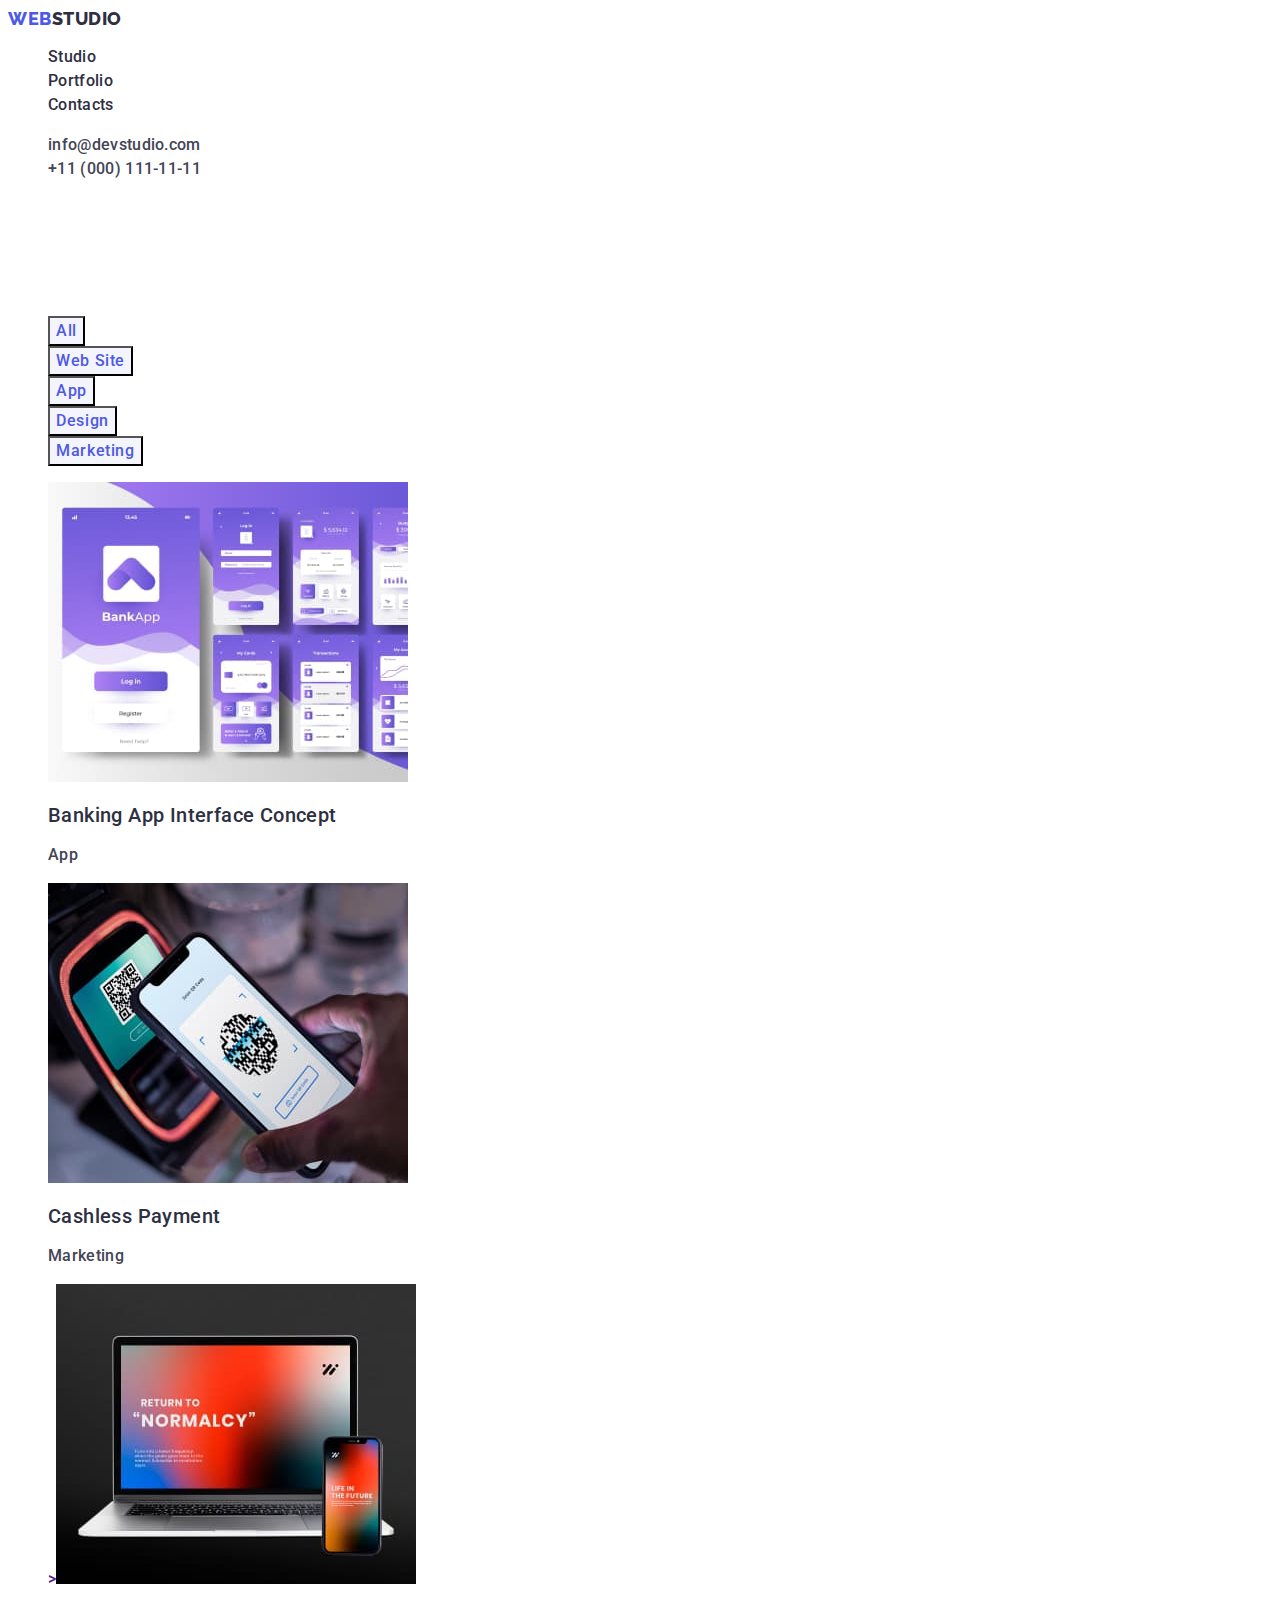
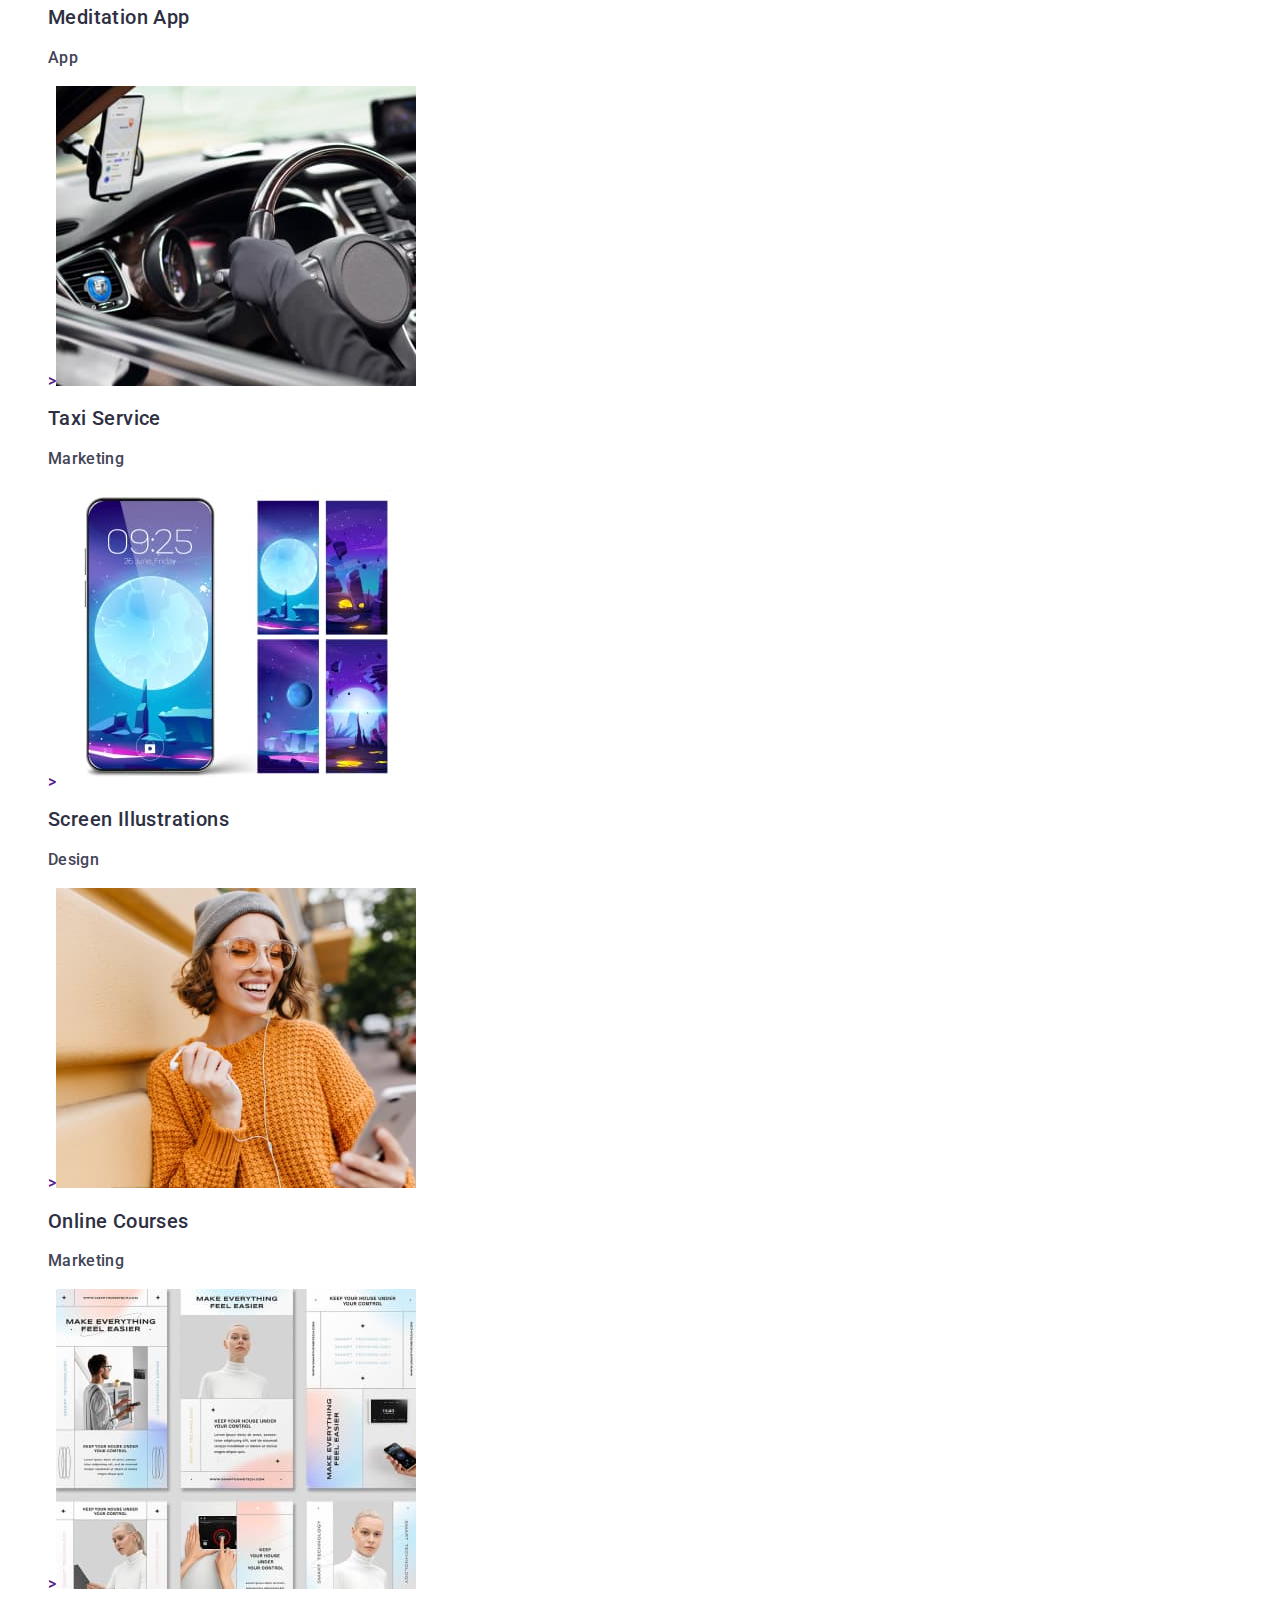
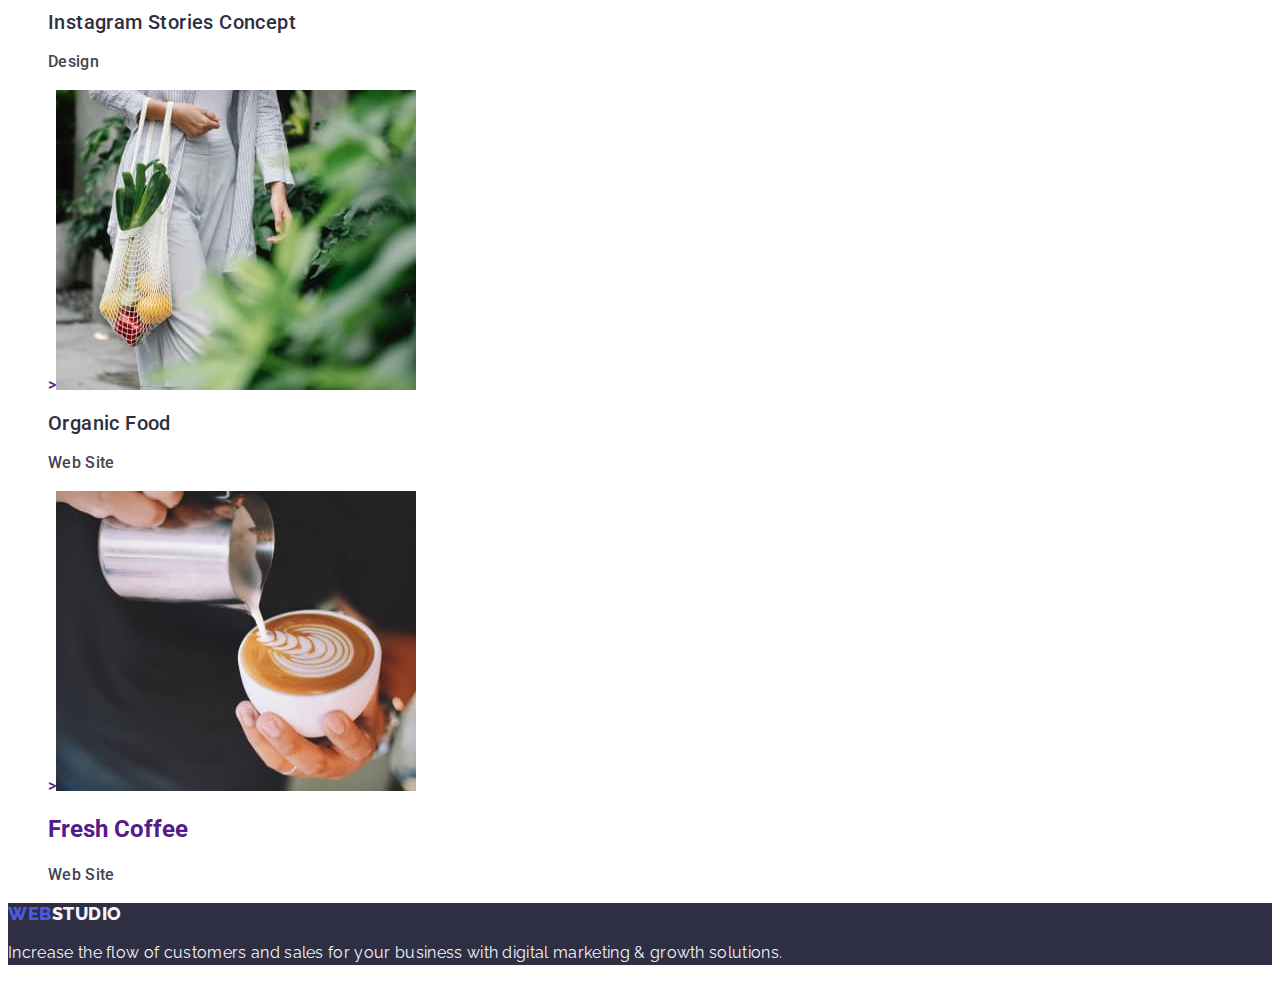
==== commit 2e067367: "h2" ====
--- a/portfolio.html
+++ b/portfolio.html
@@ -71,7 +71,7 @@
           <li>
             <a href="" class="link">
               <img
-                src="./images/web design.jpg"
+                src="./images/web-design.jpg"
                 alt="Page-design"
                 width="360"
               />
@@ -81,7 +81,7 @@
           </li>
           <li>
             <a href="" class="link">
-              <img src="./images/telefon qr.jpg" alt="pay-phone" width="360" />
+              <img src="./images/telefon-qr.jpg" alt="pay-phone" width="360" />
               <h2 class="portfolio-titles">Cashless Payment</h2>
               <p class="phara">Marketing</p></a
             >
@@ -89,7 +89,7 @@
           <li class="list-of-project list">
             <a href="" class="link">
               ><img
-                src="./images/laptop si telefon.jpg"
+                src="./images/laptop-telefon.jpg"
                 alt="Laptop-phone"
                 width="360"
               />
@@ -106,7 +106,7 @@
           </li>
           <li class="list-of-project list">
             <a href="" class="link">
-              ><img src="./images/blue phone.jpg" alt="design" width="360" />
+              ><img src="./images/blue-phone.jpg" alt="design" width="360" />
               <h2 class="portfolio-titles">Screen Illustrations</h2>
               <p class="phara">Design</p></a
             >
--- a/css/styles.css
+++ b/css/styles.css
@@ -70,6 +70,55 @@
     letter-spacing: 0.02em;
     color: #ffffff;
 } 
+/*buttons section*/
+
+.navi-menu {
+    font-family: "Roboto", sans-serif;
+    font-weight: 500;
+    font-size: 16px;
+    line-height: 1.5;
+    letter-spacing: 0.04em;
+    color: var(--IRIS);
+    background-color: #f4f4fd;
+    cursor: pointer;
+}
+
+.navi-menu:hover {
+    color: #fff;
+    background-color: #404bbf;
+}
+
+.navi-menu:focus {
+    color: #fff;
+    background-color: #404bbf;
+}
+/*Button - first section*/
+
+.button {
+    background-color: var(--NAVY-BLUE);
+    font-family: "Roboto", sans-serif;
+    font-weight: 500;
+    font-size: 16px;
+    line-height: 1.5;
+    letter-spacing: 0.04em;
+    color: #fff;
+    cursor: pointer;
+}
+
+.button:hover,
+.button:focus {
+    background-color: #404bbf;
+}
+
+/*section 2*/
+
+.title-list {
+    font-weight: 500;
+    font-size: 20px;
+    line-height: 1.2;
+    letter-spacing: 0.02em;
+    color: #2e2f42;
+}
 
 
 
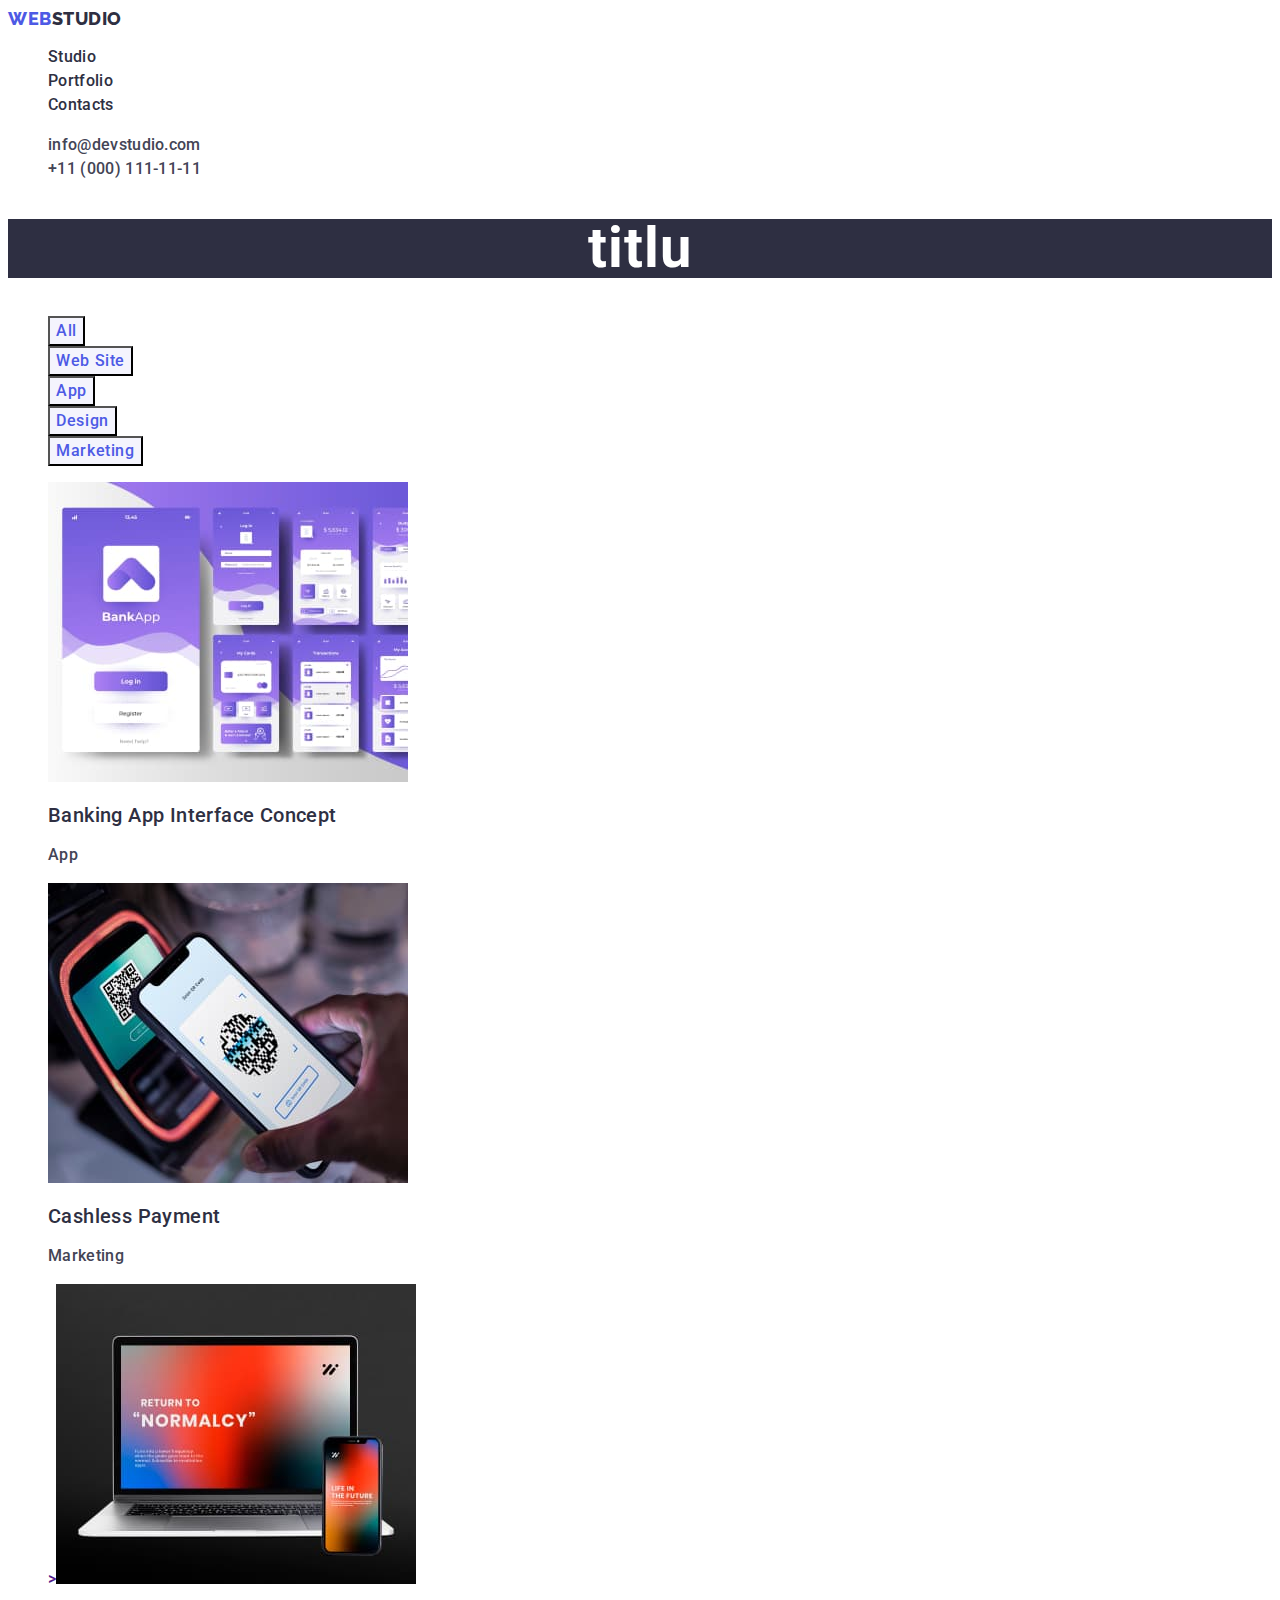
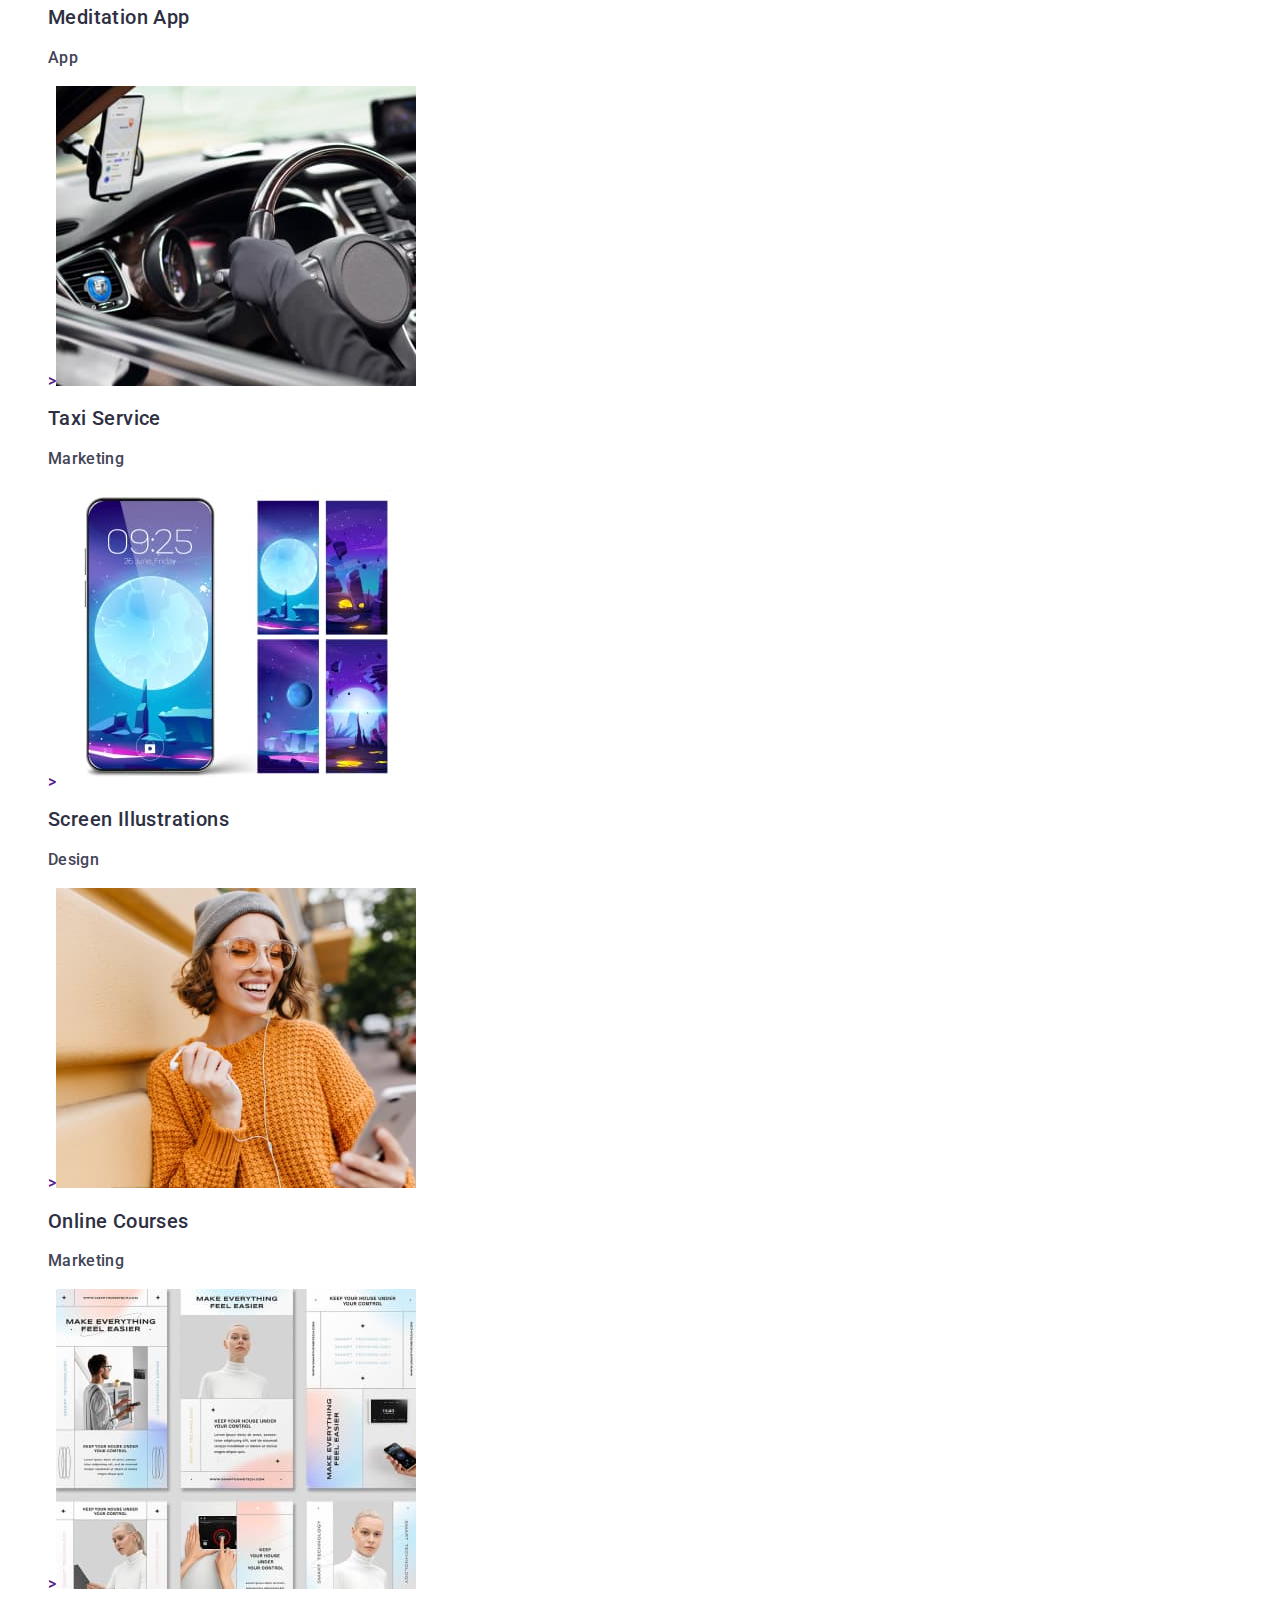
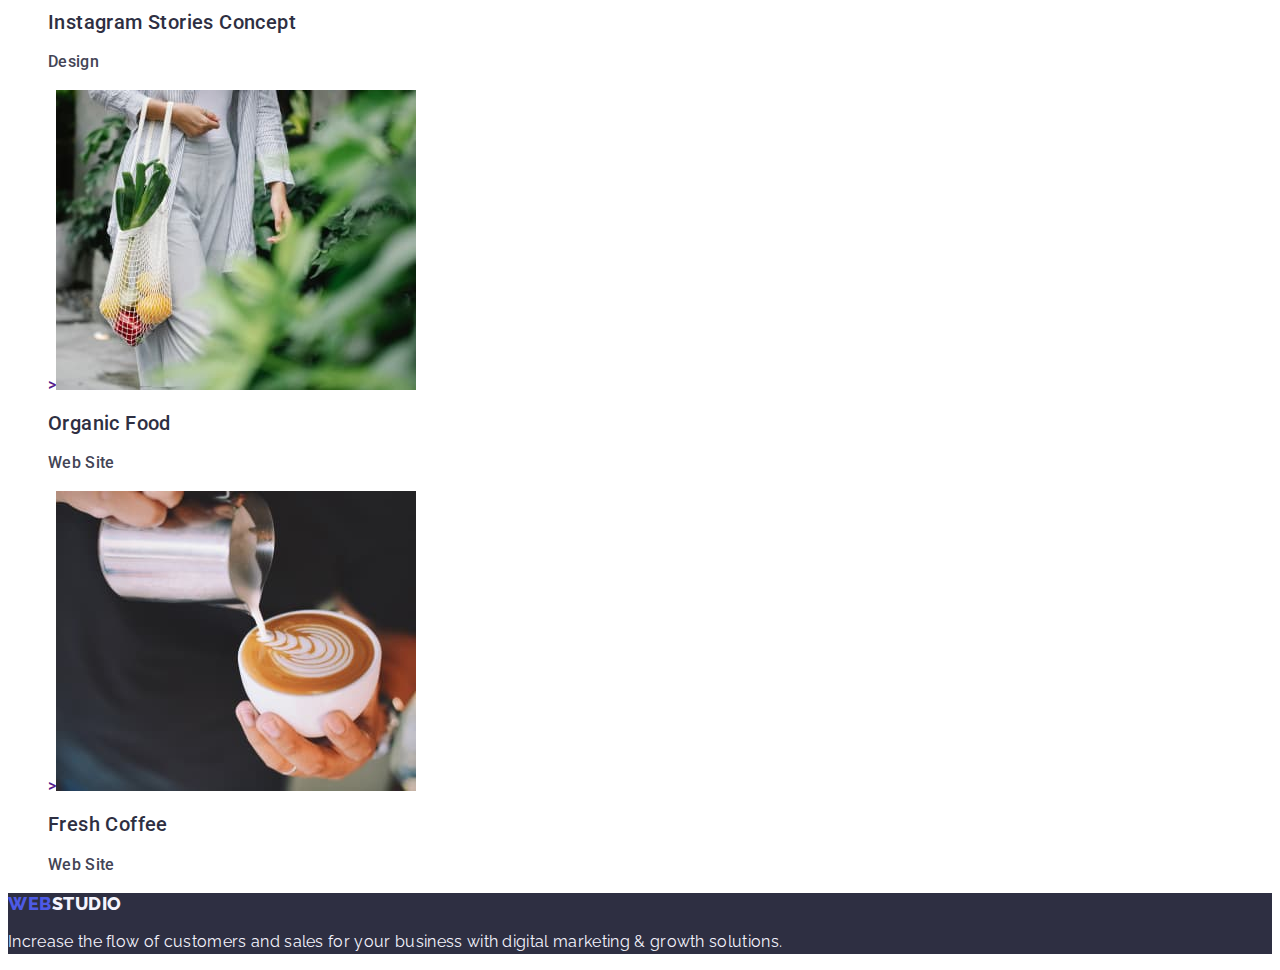
==== commit ad39cc7c: "h2" ====
--- a/portfolio.html
+++ b/portfolio.html
@@ -135,7 +135,7 @@
           <li class="list-of-project list">
             <a href="" class="link">
               ><img src="./images/caffe.jpg" alt="coffee" width="360" />
-              <h2 class="sportfolio-titles">Fresh Coffee</h2>
+              <h2 class="portfolio-titles">Fresh Coffee</h2>
               <p class="phara">Web Site</p></a
             >
           </li>
--- a/css/styles.css
+++ b/css/styles.css
@@ -69,6 +69,7 @@
     text-align: center;
     letter-spacing: 0.02em;
     color: #ffffff;
+    background-color: var(--NAVY-BLUE);
 } 
 /*buttons section*/
 
@@ -95,7 +96,7 @@
 /*Button - first section*/
 
 .button {
-    background-color: var(--NAVY-BLUE);
+    background-color: #4D5AE5;
     font-family: "Roboto", sans-serif;
     font-weight: 500;
     font-size: 16px;
@@ -206,4 +207,4 @@
  }
 .team {
     background-color: #ffffff;
-}+}
